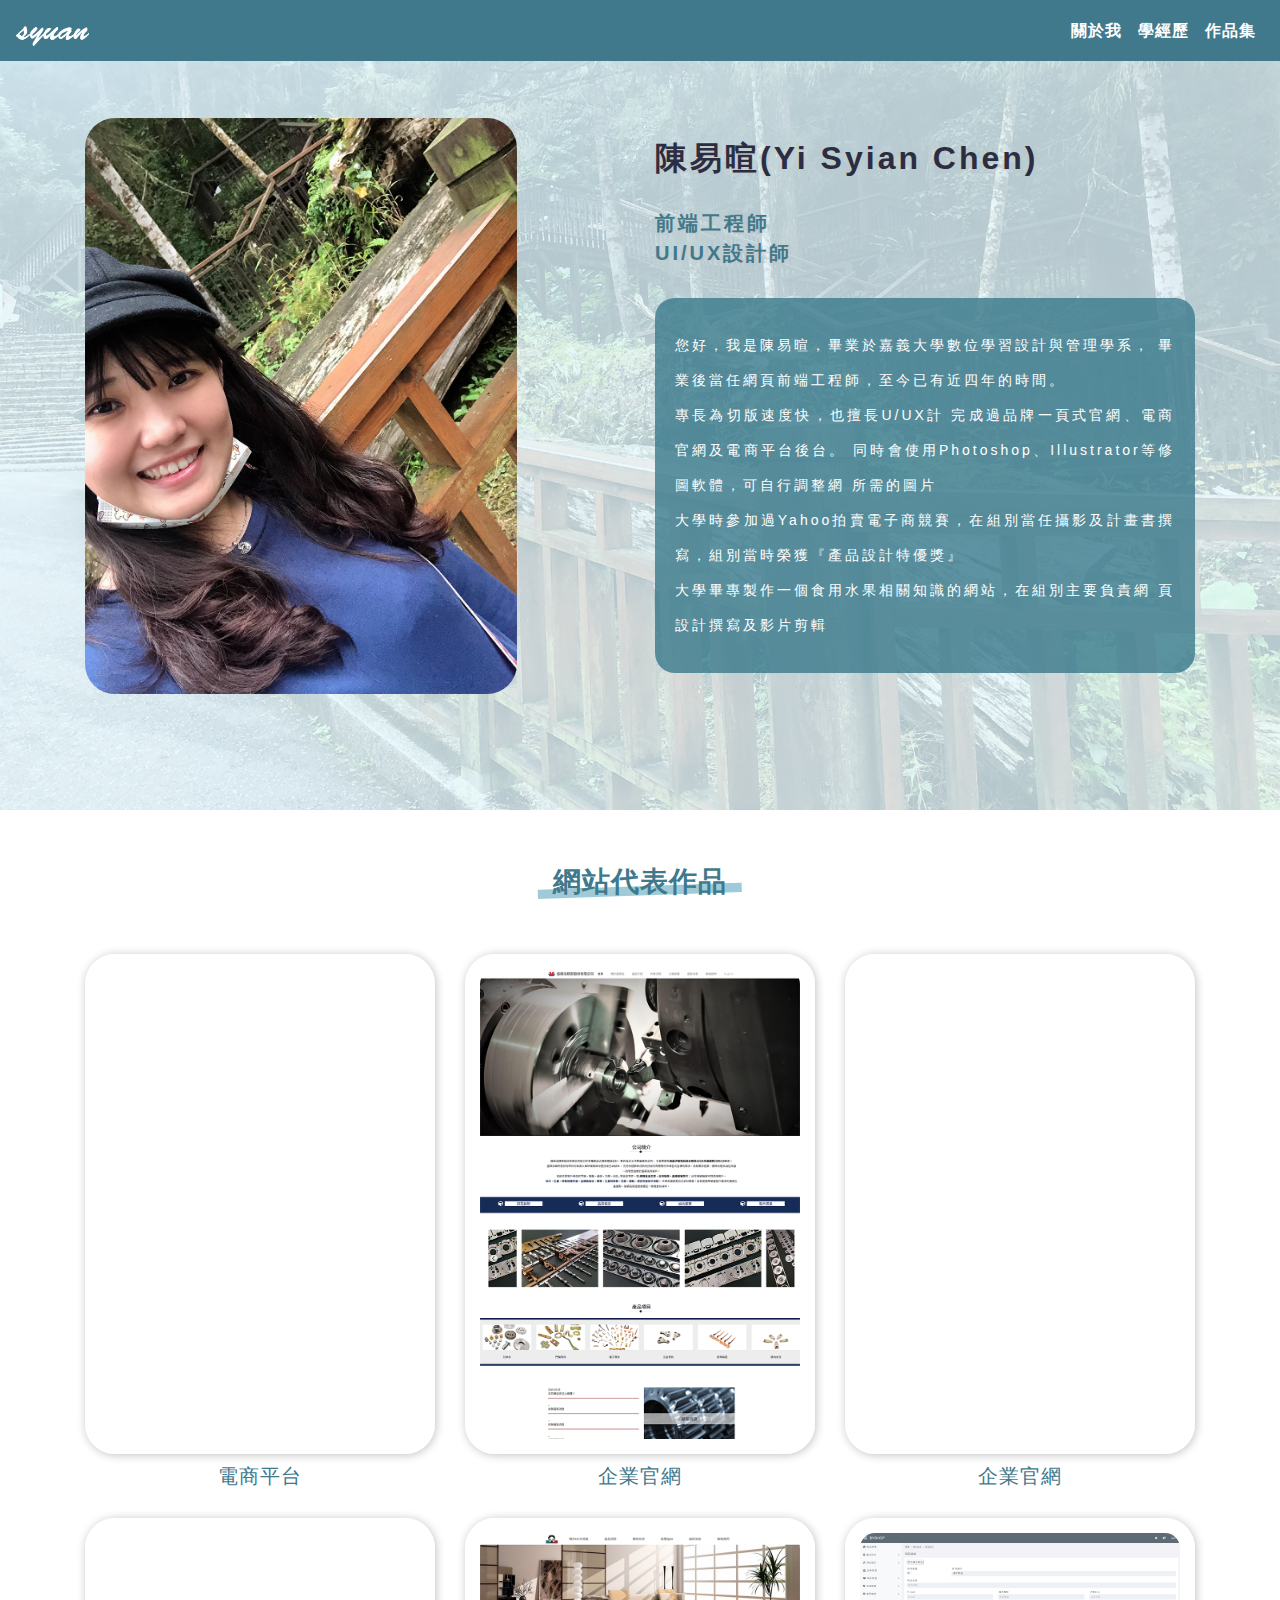
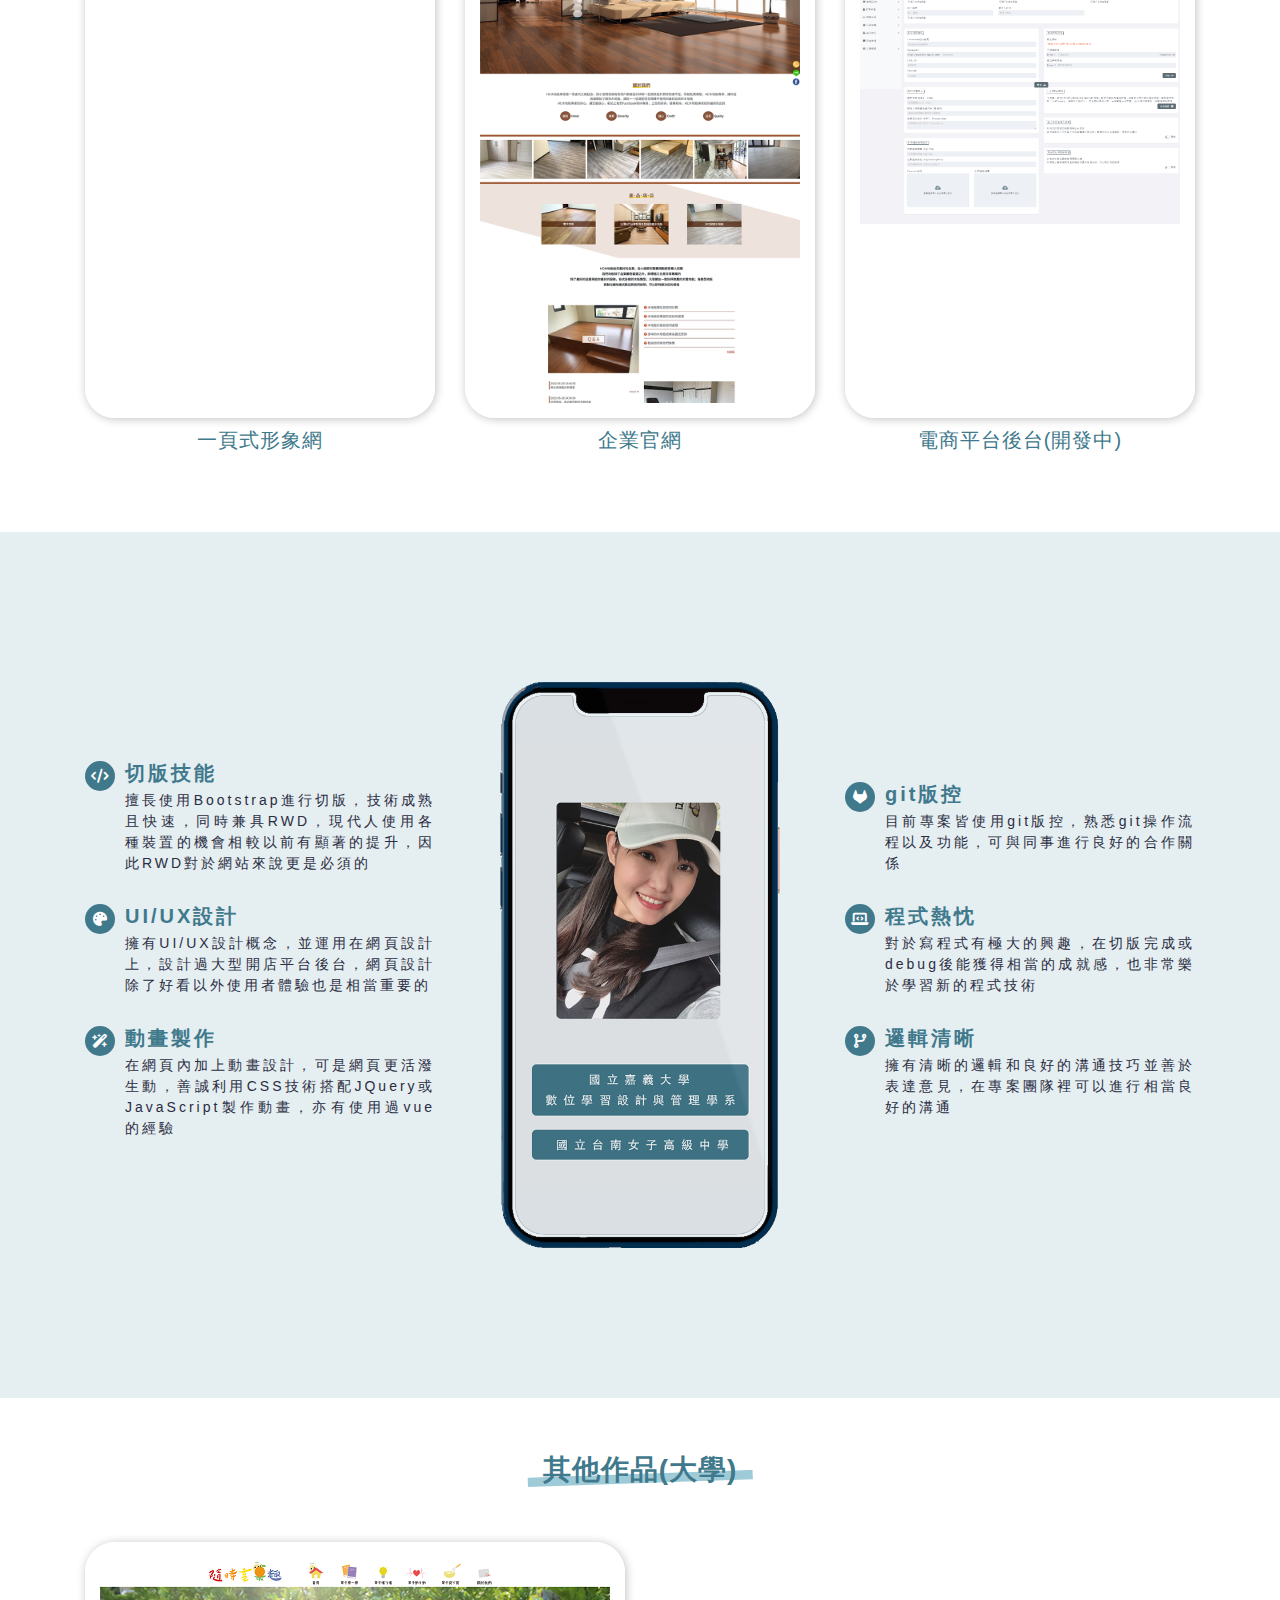
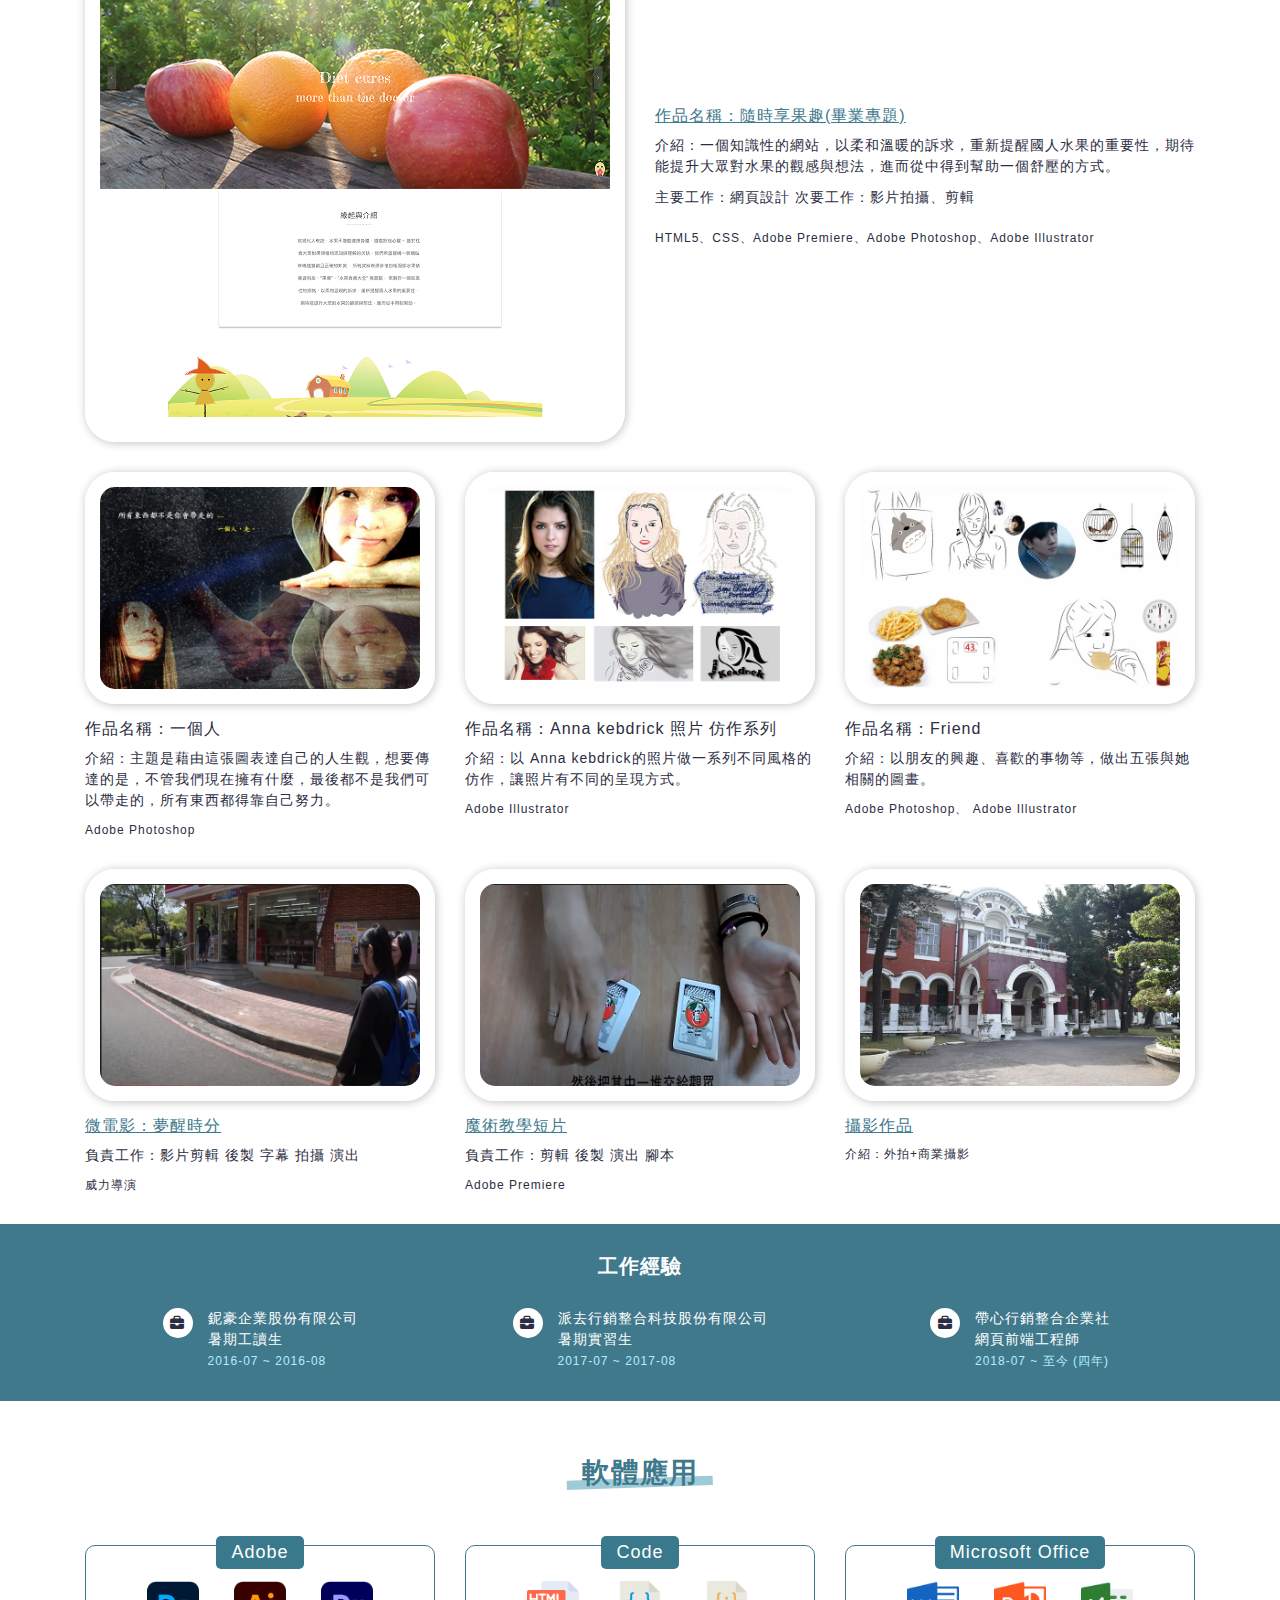
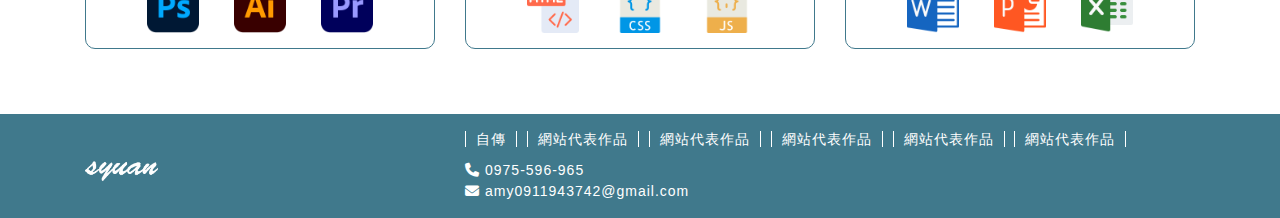
==== index.html @ c3ea390e "0801f" ====
<!DOCTYPE html>

<head>
    <title></title>
    <meta name="description" content="">
    <meta name="author" content="">
    <meta property="og:url" content="" />
    <meta property="og:type" content="" />
    <meta property="og:title" content="" />
    <meta property="og:site_name" content="">
    <meta property="og:description" content="" />
    <meta property="og:image" content="" />
    <link rel="icon" href="">
    <meta name="viewport" content="width=device-width, initial-scale=1, maximum-scale=1, user-scalable=no">
    <meta charset="utf-8">
    <meta http-equiv="X-UA-Compatible" content="IE=edge">
    <link rel="stylesheet" href="https://cdnjs.cloudflare.com/ajax/libs/font-awesome/6.1.1/css/all.min.css">
    <link rel="stylesheet" href="https://cdn.jsdelivr.net/npm/jquery-easy-loading@1.3.0/dist/jquery.loading.min.css">
    <link rel="stylesheet" href="https://stackpath.bootstrapcdn.com/bootstrap/4.2.1/css/bootstrap.min.css">
    <link rel="stylesheet" href="https://cdnjs.cloudflare.com/ajax/libs/OwlCarousel2/2.3.4/assets/owl.carousel.min.css">
    <link rel="stylesheet"
        href="https://cdnjs.cloudflare.com/ajax/libs/OwlCarousel2/2.3.4/assets/owl.theme.default.min.css">
    <link rel="stylesheet" href="https://cdn.dhtmlx.com/edge/dhtmlx.css" type="text/css">
    <link href="https://cdn.jsdelivr.net/npm/summernote@0.8.18/dist/summernote.min.css" rel="stylesheet">

    <link rel="stylesheet" href="docs/css/root.css?<?=time()?>">
    <link rel="stylesheet" href="docs/css/style.css?<?=time()?>">
    <link rel="stylesheet" href="docs/css/reset.css?<?=time()?>">
</head>

<body>

    <header>
        <nav class="navbar navbar-expand-lg navbar-light bg-light">
            <a class="navbar-brand" href="#"><img src="docs/images/syuan.png" class="logo"></a>
            <button class="navbar-toggler" type="button" data-toggle="collapse" data-target="#navbarNav" aria-controls="navbarNav" aria-expanded="false" aria-label="Toggle navigation">
                <span class="navbar-toggler-icon"></span>
            </button>
            <div class="collapse navbar-collapse justify-content-end" id="navbarNav">
                <ul class="navbar-nav">
                    <li class="nav-item">
                        <a class="nav-link" href="#">關於我</a>
                    </li>
                    <li class="nav-item">
                        <a class="nav-link" href="#">學經歷</a>
                    </li>
                    <li class="nav-item">
                        <a class="nav-link" href="#">作品集</a>
                    </li>
                </ul>
            </div>
        </nav>
    </header>

    <section>
        <div class="banner">
            <div class="banner-bg">
                <img src="docs/images/banner.jpg" alt="">
            </div>
            <div class="banner-position">
                <div class="container">
                    <div class="row" style="align-items:center;">
                        <div class="col-md-6">
                            <div class="banner-left">
                                <img src="docs/images/beauty.jpg" alt="">
                            </div>
                        </div>
                        <div class="col-md-6">
                            <div class="banner-right">
                                <div class="banner-text">
                                    <h2>陳易暄(Yi Syian Chen)</h2>
                                    <p>前端工程師</p>
                                    <p>UI/UX設計師</p>
                                    <div class="">
                                        <span>
                                            您好，我是陳易暄，畢業於嘉義大學數位學習設計與管理學系，
                                            畢業後當任網頁前端工程師，至今已有近四年的時間。<br>
                                            專長為切版速度快，也擅長U/UX計
                                            完成過品牌一頁式官網、電商官網及電商平台後台。
                                            同時會使用Photoshop、Illustrator等修圖軟體，可自行調整網
                                            所需的圖片<br>
                                            大學時參加過Yahoo拍賣電子商競賽，在組別當任攝影及計畫書撰寫，組別當時榮獲『產品設計特優獎』<br>
                                            大學畢專製作一個食用水果相關知識的網站，在組別主要負責網
                                            頁設計撰寫及影片剪輯
                                        </span>
                                    </div>
                                </div>
                            </div>
                        </div>
                    </div>
                </div>
            </div>
        </div>
    </section>
    <section>

    </section>
    <section>
        <div class="portfolio">
            <div class="title">
                <h3>網站代表作品</h3>
            </div>
            <div class="">
                <div class="container">
                    <div class="row" style="align-items:center;">
                        <div class="col-md-4">
                            <a href="https://shopstore.tw/" target="_blank">
                                <div class="port-img">
                                    <img src="docs/images/p-1.png" alt="">
                                </div>
                                <div class="port-text">
                                    <h5>電商平台</h5>
                                </div>
                            </a>
                        </div>
                        <div class="col-md-4">
                            <a href="https://sz-h.com.tw/" target="_blank">
                                <div class="port-img">
                                    <img src="docs/images/p-2.png" alt="">
                                </div>
                                <div class="port-text">
                                    <h5>企業官網</h5>
                                </div>
                            </a>
                        </div>
                        <div class="col-md-4">
                            <a href="https://www.carsale.tw/" target="_blank">
                                <div class="port-img">
                                    <img src="docs/images/p-3.png" alt="">
                                </div>
                                <div class="port-text">
                                    <h5>企業官網</h5>
                                </div>
                            </a>
                        </div>
                        <div class="col-md-4">
                            <a href="https://www.x1donuts.com/" target="_blank">
                                <div class="port-img">
                                    <img src="docs/images/p-4.png" alt="">
                                </div>
                                <div class="port-text">
                                    <h5>一頁式形象網</h5>
                                </div>
                            </a>
                        </div>
                        <div class="col-md-4">
                            <a href="https://hc0952080809.com/" target="_blank">
                                <div class="port-img">
                                    <img src="docs/images/p-5.png" alt="">
                                </div>
                                <div class="port-text">
                                    <h5>企業官網</h5>
                                </div>
                            </a>
                        </div>
                        <div class="col-md-4">
                            <a href="" target="_blank">
                                <div class="port-img">
                                    <img src="docs/images/p-6.png" alt="">
                                </div>
                                <div class="port-text">
                                    <h5>電商平台後台(開發中)</h5>
                                </div>
                            </a>
                        </div>
                    </div>
                </div>
            </div>
        </div>
    </section>
    <section>
        <div class="skill">
            <div class="container">
                <div class="row" style="align-items:center;">
                    <div class="col-md-4">
                        <div class="skill-area">
                            <div class="">
                                <i class="fa-solid fa-code"></i>
                            </div>
                            <div class="">
                                <h5>切版技能</h5>
                                <p>擅長使用Bootstrap進行切版，技術成熟且快速，同時兼具RWD，現代人使用各種裝置的機會相較以前有顯著的提升，因此RWD對於網站來說更是必須的</p>
                            </div>
                        </div>
                        <div class="skill-area">
                            <div class="">
                                <i class="fa-solid fa-palette"></i>
                            </div>
                            <div class="">
                                <h5>UI/UX設計</h5>
                                <p>擁有UI/UX設計概念，並運用在網頁設計上，設計過大型開店平台後台，網頁設計除了好看以外使用者體驗也是相當重要的</p>
                            </div>
                        </div>
                        <div class="skill-area">
                            <div class="">
                                <i class="fa-solid fa-wand-magic-sparkles"></i>
                            </div>
                            <div class="">
                                <h5>動畫製作</h5>
                                <p>在網頁內加上動畫設計，可是網頁更活潑生動，善誠利用CSS技術搭配JQuery或JavaScript製作動畫，亦有使用過vue的經驗</p>
                            </div>
                        </div>
                    </div>
                    <div class="col-md-4">
                        <div class="skill-img">
                            <img src="docs/images/2374.png" alt="">
                        </div>
                    </div>
                    <div class="col-md-4">
                        <div class="skill-area">
                            <div class="">
                                <i class="fa-brands fa-gitlab"></i>
                            </div>
                            <div class="">
                                <h5>git版控</h5>
                                <p>目前專案皆使用git版控，熟悉git操作流程以及功能，可與同事進行良好的合作關係</p>
                            </div>
                        </div>
                        <div class="skill-area">
                            <div class="">
                                <i class="fa-solid fa-laptop-code"></i>
                            </div>
                            <div class="">
                                <h5>程式熱忱</h5>
                                <p>對於寫程式有極大的興趣，在切版完成或debug後能獲得相當的成就感，也非常樂於學習新的程式技術</p>
                            </div>
                        </div>
                        <div class="skill-area">
                            <div class="">
                                <i class="fa-solid fa-code-branch"></i>
                            </div>
                            <div class="">
                                <h5>邏輯清晰</h5>
                                <p>擁有清晰的邏輯和良好的溝通技巧並善於表達意見，在專案團隊裡可以進行相當良好的溝通</p>
                            </div>
                        </div>
                    </div>
                </div>
            </div>
        </div>
    </section>
    <section>
        <div class="">
            <div class="title">
                <h3>其他作品(大學)</h3>
            </div>
            <div class="college">
                <div class="container">
                    <div class="">
                        <div class="college-project">
                            <div class="row" style="align-items:center;">
                                <div class="col-md-6">
                                    <div class="port-img">
                                        <img src="docs/images/fruit.png" alt="">
                                    </div>
                                </div>
                                <div class="col-md-6">
                                    <div class="college-area">
                                        <h6>
                                            <a href="https://fruit1314.github.io/20171219/try1/index.html">
                                                作品名稱：隨時享果趣(畢業專題)<br>
                                            </a>
                                        </h6>
                                        <p>介紹：一個知識性的網站，以柔和溫暖的訴求，重新提醒國人水果的重要性，期待能提升大眾對水果的觀感與想法，進而從中得到幫助一個舒壓的方式。</p>
                                        <p>
                                            主要工作：網頁設計
                                            次要工作：影片拍攝、剪輯<br><br>
                                        </p>
                                        <p>HTML5、CSS、Adobe Premiere、Adobe Photoshop、Adobe Illustrator</p>
                                    </div>
                                </div>
                            </div>
                        </div>
                        <div class="row">
                            <div class="col-md-4">
                                <div class="port-img college-img">
                                    <img src="docs/images/ps.jpg" alt="">
                                </div>
                                <div class="college-area">
                                    <h6>
                                        作品名稱：一個人<br>
                                    </h6>
                                    <p>介紹：主題是藉由這張圖表達自己的人生觀，想要傳達的是，不管我們現在擁有什麼，最後都不是我們可以帶走的，所有東西都得靠自己努力。</p>
                                    <p>Adobe Photoshop</p>
                                </div>
                            </div>
                            <div class="col-md-4">
                                <div class="port-img college-img">
                                    <img src="docs/images/anna.jpg" alt="">
                                </div>
                                <div class="college-area">
                                    <h6>
                                        作品名稱：Anna kebdrick 照片 仿作系列<br>
                                    </h6>
                                    <p>介紹：以 Anna kebdrick的照片做一系列不同風格的仿作，讓照片有不同的呈現方式。</p>
                                    <p>Adobe Illustrator</p>
                                </div>
                            </div>
                            <div class="col-md-4">
                                <div class="port-img college-img">
                                    <img src="docs/images/friend-5.jpg" alt="">
                                </div>
                                <div class="college-area">
                                    <h6>
                                        作品名稱：Friend<br>
                                    </h6>
                                    <p>介紹：以朋友的興趣、喜歡的事物等，做出五張與她相關的圖畫。</p>
                                    <p>Adobe Photoshop、 Adobe Illustrator</p>
                                </div>
                            </div>
                            <div class="col-md-4">
                                <div class="port-img college-img">
                                    <img src="docs/images/video-1.jpg" alt="">
                                </div>
                                <div class="college-area">
                                    <h6>
                                        <a href="https://drive.google.com/open?id=0B8OD4TSugwLmZmI3SVBZN0hvbFE" target="_blank">
                                            微電影：夢醒時分<br>
                                        </a>
                                    </h6>
                                    <p>負責工作：影片剪輯 後製 字幕 拍攝 演出</p>
                                    <p>威力導演</p>
                                </div>
                            </div>
                            <div class="col-md-4">
                                <div class="port-img college-img">
                                    <img src="docs/images/video-2.jpg" alt="">
                                </div>
                                <div class="college-area">
                                    <h6>
                                        <a href="https://drive.google.com/open?id=0B8OD4TSugwLmZmI3SVBZN0hvbFE" target="_blank">
                                            魔術教學短片<br>
                                        </a>
                                    </h6>
                                    <p>負責工作：剪輯 後製 演出 腳本</p>
                                    <p>Adobe Premiere</p>
                                </div>
                            </div>
                            <div class="col-md-4">
                                <div class="port-img college-img">
                                    <img src="docs/images/photo.jpg" alt="">
                                </div>
                                <div class="college-area">
                                    <h6>
                                        <a href="https://drive.google.com/drive/folders/0B8OD4TSugwLmUFZucmFkdnI2RmM?resourcekey=0-2C3PGDJUyP07ZggcPQtvCg&usp=sharing" target="_blank">
                                            攝影作品<br>
                                        </a>
                                    </h6>
                                    <p>介紹：外拍+商業攝影</p>
                                </div>
                            </div>
                        </div>
                    </div>
                </div>
            </div>
        </div>
    </section>
    <section>
        <div class="job">
            <div class="job-title">
                <h5>工作經驗</h5>
            </div>
            <div class="container">
                <div class="row">
                    <div class="col-md-4">
                        <div class="job-area">
                            <div class="job-flex">
                                <i class="fa-solid fa-briefcase"></i>
                                <div class="">
                                    <p>鈮豪企業股份有限公司</p>
                                    <p>暑期工讀生</p>
                                    <span>2016-07 ~ 2016-08</span>
                                </div>
                            </div>
                        </div>
                    </div>
                    <div class="col-md-4">
                        <div class="job-area">
                            <div class="job-flex">
                                <i class="fa-solid fa-briefcase"></i>
                                <div class="">
                                    <p>派去行銷整合科技股份有限公司</p>
                                    <p>暑期實習生</p>
                                    <span>2017-07 ~ 2017-08</span>
                                </div>
                            </div>
                        </div>
                    </div>
                    <div class="col-md-4">
                        <div class="job-area">
                            <div class="job-flex">
                                <i class="fa-solid fa-briefcase"></i>
                                <div class="">
                                    <p>帶心行銷整合企業社</p>
                                    <p>網頁前端工程師</p>
                                    <span>2018-07 ~ 至今 (四年)</span>
                                </div>
                            </div>
                        </div>
                    </div>
                </div>
            </div>
        </div>
    </section>
    <section>
        <div class="software">
            <div class="title">
                <h3>軟體應用</h3>
            </div>
            <div class="">
                <div class="container">
                    <div class="row">
                        <div class="col-md-4">
                            <div class="software-area">
                                <div class="software-title">
                                    <p>Adobe</p>
                                </div>
                                <div class="software-img">
                                    <img src="docs/images/photoshop.png" alt="">
                                    <img src="docs/images/illustrator.png" alt="">
                                    <img src="docs/images/premiere-pro.png" alt="">
                                </div>
                            </div>
                        </div>
                        <div class="col-md-4">
                            <div class="software-area">
                                <div class="software-title">
                                    <p>Code</p>
                                </div>
                                <div class="software-img">
                                    <img src="docs/images/html.png" alt="">
                                    <img src="docs/images/css.png" alt="">
                                    <img src="docs/images/javascript.png" alt="">
                                </div>
                            </div>
                        </div>
                        <div class="col-md-4">
                            <div class="software-area">
                                <div class="software-title">
                                    <p>Microsoft Office</p>
                                </div>
                                <div class="software-img">
                                    <img src="docs/images/word.png" alt="">
                                    <img src="docs/images/powerpoint.png" alt="">
                                    <img src="docs/images/excel.png" alt="">
                                </div>
                            </div>
                        </div>
                    </div>
                </div>
            </div>
        </div>
    </section>

    <footer>
        <div class="">
            <div class="container">
                <div class="row" style="align-items:center;">
                    <div class="col-md-4">
                        <div class="footer-title">
                            <img src="docs/images/syuan.png" class="logo">
                        </div>
                    </div>
                    <div class="col-md-8">
                        <div class="footer-link">
                            <a href="#">自傳</a>
                            <a href="#">網站代表作品</a>
                            <a href="#">網站代表作品</a>
                            <a href="#">網站代表作品</a>
                            <a href="#">網站代表作品</a>
                            <a href="#">網站代表作品</a>
                        </div>
                        <div class="">
                            <div class="">
                                <i class="fa-solid fa-phone"></i><a href="tel:0975596965">0975-596-965</a>
                            </div>
                            <div class="">
                                <i class="fa-solid fa-envelope"></i><a href="mailto:amy0911943742@gmail.com">amy0911943742@gmail.com</a>
                            </div>
                        </div>
                        <!-- <div class="">
                            <a href="#">網站代表作品</a>
                        </div>
                        <div class="">
                            <a href="#">關於我</a>
                        </div>
                        <div class="">
                            <a href="#">其他作品</a>
                        </div>
                        <div class="">
                            <a href="">工作經歷</a>
                        </div>
                        <div class="">
                            <a href="">軟體應用</a>
                        </div> -->
                    </div>
                    <div class="col-md-4 col-12">
                    </div>
                </div>
            </div>
        </div>
    </footer>


    <script src="https://code.jquery.com/jquery-3.3.1.slim.min.js"></script>
    <script src="https://cdnjs.cloudflare.com/ajax/libs/popper.js/1.14.6/umd/popper.min.js"></script>
    <script src="https://stackpath.bootstrapcdn.com/bootstrap/4.2.1/js/bootstrap.min.js"></script>
    <script src="https://cdnjs.cloudflare.com/ajax/libs/Chart.js/3.8.0/chart.min.js"></script>
    <script src="https://cdn.jsdelivr.net/npm/summernote@0.8.18/dist/summernote.min.js"></script>
    <script src="docs/js/main.js?<?=time()?>"></script>
    <script src="https://cdn.dhtmlx.com/edge/dhtmlx.js"></script>
</body>
---- docs/css/root.css ----
:root {
    --main-color: #40798C;
    --input-background: #edf0f4;
    --warning-color: #ff621b;
    --input-hover: #e4edf3;
    --border-radius: 5px;
    --font-12: 12px;
    --font-16: 16px;
    --box-shadow: 0 1px 1px rgb(0 0 0 / 8%);
    --img-shadow: 1px 1px 6px 0px rgb(0 0 0 / 18%);
    --check-color: #73a474;
    --button-hover: #7e939e;
}
---- docs/css/style.css ----
@import url('https://fonts.googleapis.com/css2?family=Noto+Serif+TC&display=swap');

body {
    font-family: 'Noto sans-serif TC', sans-serif, Helvetica, Arial, 'LiHei Pro', 'Microsoft JhengHei', sans-serif;
    background-color: #fff;
    font-size: 14px;
    color:#2B2D42;
    letter-spacing: 1px;
}

header{
    background-color: var(--main-color);
    z-index: 1;
    position: fixed;
    width: 100%;
    top: 0;
}

.navbar-light .navbar-nav .nav-link{
    color: #ffffff;
    font-weight: bold;
    font-size: 16px;
}

.bg-light{
    background-color: var(--main-color)!important;
}

.logo{
    height: 35px
}

.banner{
    position: relative;
}

.banner-bg img{
    width: 100%;
    opacity: 0.3;
    max-height: 90vh;
    object-fit: cover;
    position: relative;
}

.banner-bg::after{
    content: '';
    background-color: #b6efff4d;
    width: 100%;
    height: 100%;
    position: absolute;
    left: 0;
    top: 0;
}

.banner-left img{
    width: 80%;
    border-radius: 30px;
    /* visibility: hidden; */
}

.banner-position{
    position: absolute;
    top: calc(50% - 287px);
    width: 100%;
}

.banner-text h2{
    font-weight: bold;
    text-shadow: 1px 1px 3px #c5c5c5;
    margin-bottom: 30px;
    letter-spacing: 3px
}

.banner-text p{
    color: var(--main-color);
    font-weight: bold;
    font-size: 20px;
    letter-spacing: 3px;
    text-shadow: 1px 1px 3px #c5c5c5;
}

.banner-text span{
    line-height: 2.5;
    letter-spacing: 3px;
    color: #ffffff;
}

.banner-text div{
    background-color: #39798bcc;
    padding: 30px 20px;
    border-radius: 20px;
    text-align: justify;
    margin-top: 30px;
}

.title{
    text-align: center;
}

.title h3{
    padding: 5px 15px;
    color: var(--main-color);
    font-weight: bold;
    margin: 50px auto;
    display: inline-block;
    position: relative;
}

.title h3::after{
    content: "";
    height: 100%;
    width: 100%;
    background-image: linear-gradient(to top, #9ecbd7 20%, rgba(0, 0, 0, 0) 22%);
    position: absolute;
    left: 0;
    bottom: 5px;
    will-change: width;
    transform: rotate(-2deg);
    transform-origin: left bottom;
    z-index: -1;
}

.port-img{
    height: 500px;
    overflow-y: scroll;
    border: 15px solid #ffffff;
    border-radius: 30px;
    box-shadow: 1px 1px 10px #c1c1c1;
}

.port-img img{
    width: 100%;
}

.port-text{
    color: var(--main-color);
    text-align: center;
    margin-top: 10px;
    margin-bottom: 30px;
}

/*skill*/

.skill{
    padding: 150px 0;
    background-color: #e5eef1;
    margin-top: 50px
}

.skill-img{
    text-align: center;
}

.skill-img img{
    width: 80%;
}

.skill-area{
    display: flex;
    margin-bottom: 30px;
}

.skill-area i{
    background-color: var(--main-color);
    color: #ffffff;
    padding: 5px;
    border-radius: 50%;
    width: 30px;
    height: 30px;
    display: flex;
    align-items: center;
    justify-content: center;
    margin-right: 10px;
}

.skill-area h5{
    font-weight: bold;
    color: var(--main-color);
    margin-bottom: 5px;
    letter-spacing: 3px;
}

.skill-area p{
    letter-spacing: 3px;
    text-align: justify;
}

/*college*/
/*
.college{
    position: relative;
}

.college::after{
    content: '';
    position: absolute;
    top: 0;
    left: 0;
    right: 0;
    bottom: 0;
    background-color: #e5eef1;
    clip-path: polygon(100% 35%, 0% 100%, 100% 100%);
    z-index: -1;
} */

.college img{
    width: 100%;
}

.college-area{
    margin-bottom: 30px;
}

.college-area p:nth-child(2){
    margin: 10px 0;
}

.college-area p:last-child{
    font-size: 12px;
}

.college-img{
    height: auto;
    overflow-y: hidden;
    margin-bottom: 15px;
}

.college-area a{
    color: var(--main-color);
    text-decoration: underline;
}

.college-area a:hover{
    color: #0babb0;
}

.college-project{
    margin-bottom: 30px;
}

/*job*/

.job{
    background-color: var(--main-color);
    padding: 30px 0;
}

.job-area i{
    width: 30px;
    height: 30px;
    border-radius: 50%;
    background-color: #ffffff;
    display: flex;
    align-items: center;
    justify-content: center;
    margin-right: 15px;
}

.job-area p{
    color: #ffffff;
}

.job-flex{
    display: flex;
    justify-content: center;
}

.job-area span{
    font-size: 12px;
    color: #b3eeff;
}

.job-title h5{
    color: #ffffff;
    font-weight: bold;
    text-align: center;
    margin-bottom: 30px;
}

/*software*/

.software-area{
    border: 1px solid var(--main-color);
    position: relative;
    border-radius: 10px;
    margin-bottom: 15px;
}

.software-area img{
    width: 15%;
    margin: 0 15px;
}

.software-title{
    position: absolute;
    top: -10px;
    width: 100%;
    text-align: center;
}

.software-title p{
    background-color: #39798b;
    color: #ffffff;
    border-radius: 5px;
    display: inline-block;
    padding: 3px 15px;
    font-size: 18px;
}

.software-img{
    padding: 15px 0;
    padding-top: 35px;
    text-align: center;
}

.footer-link{
    margin-bottom: 10px;
}

.footer-link a{
    padding: 0 10px;
    border-left: 1px solid;
    border-right: 1px solid;
    margin-right: 5px;
}

footer a:hover{
    color: #b3eeff;
}

/*footer*/

footer{
    padding: 15px 0;
    background-color: var(--main-color);
    margin-top: 50px;
    color: #ffffff;
}

footer a{
    color: #ffffff;
}

footer i{
    margin-right: 5px;
}

footer div{
}

/*scrollbar*/

::-webkit-scrollbar {
    width: 5px;
    height: 5px;
}

/* Track */
::-webkit-scrollbar-track {
    box-shadow: inset 0 0 5px #eaeaea;
    border-radius: 10px;
}

/* Handle */
::-webkit-scrollbar-thumb {
    background: #dddddd;
    border-radius: 10px;
}
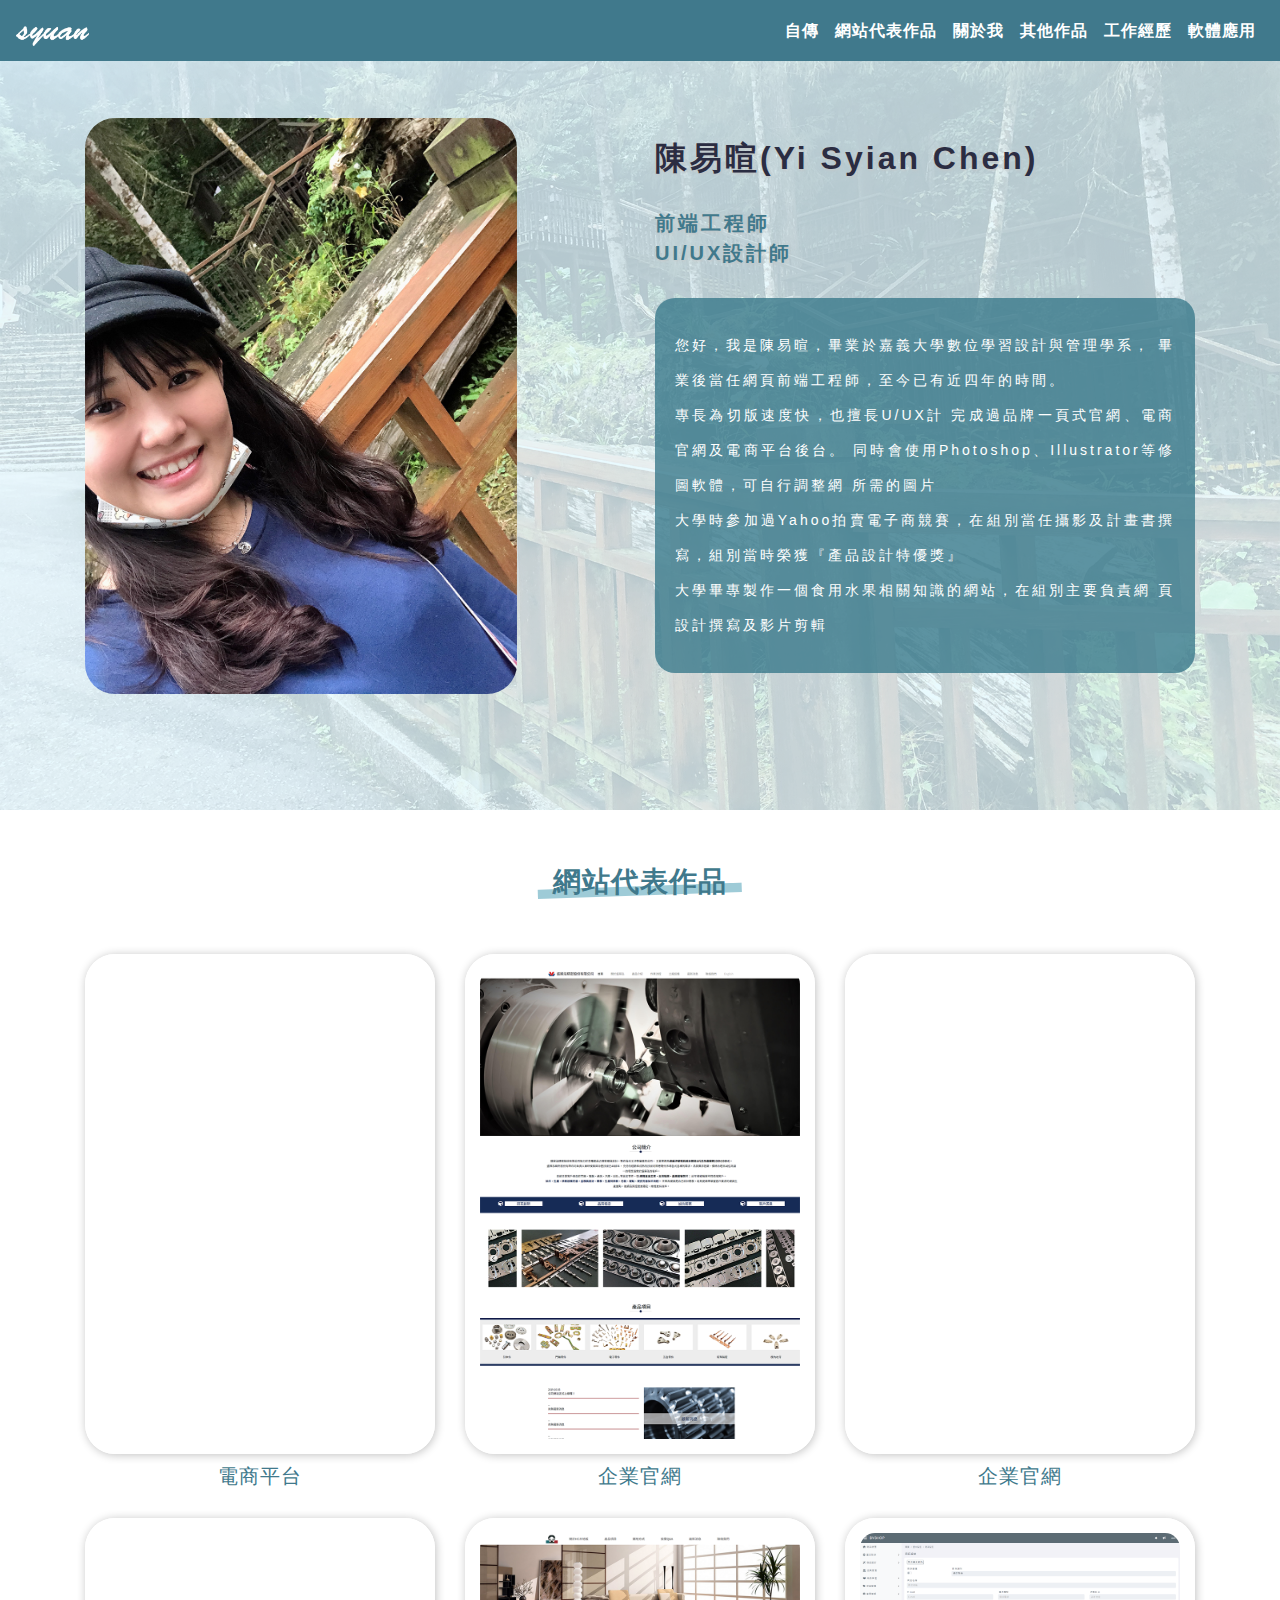
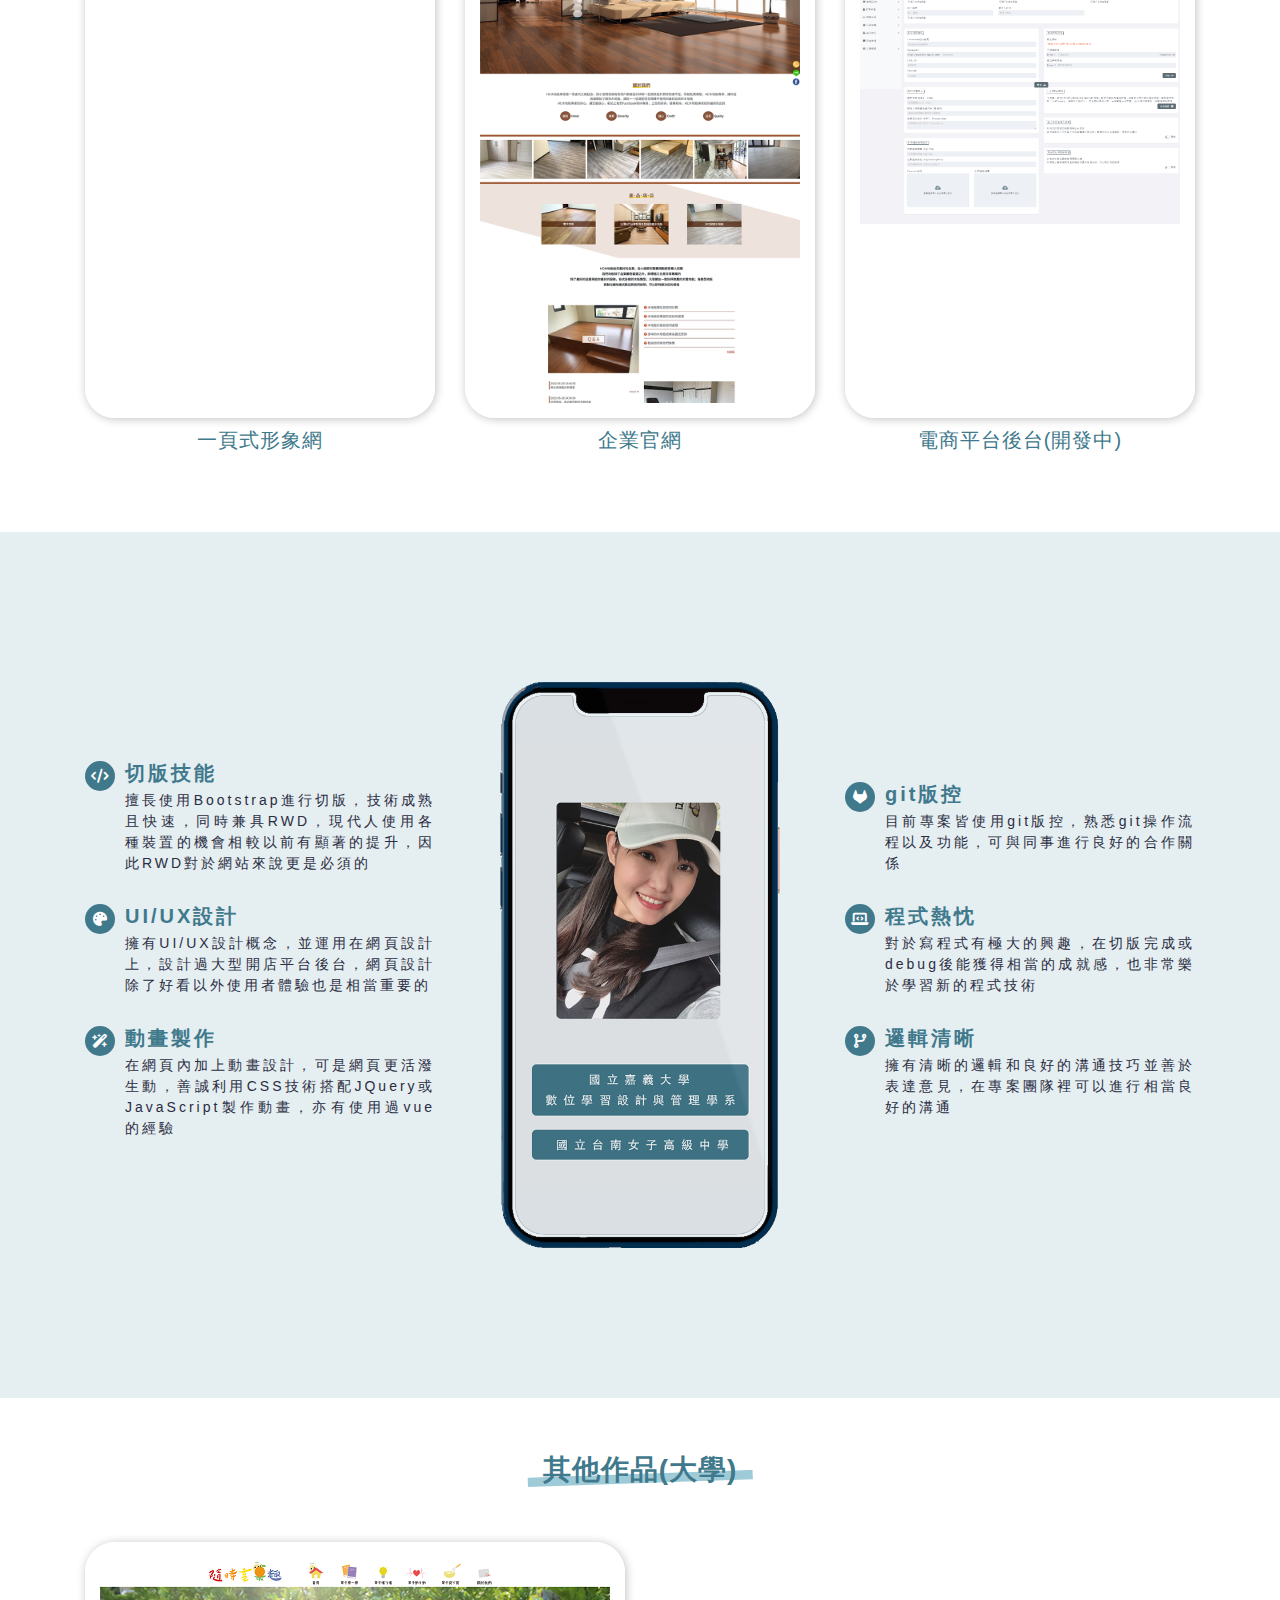
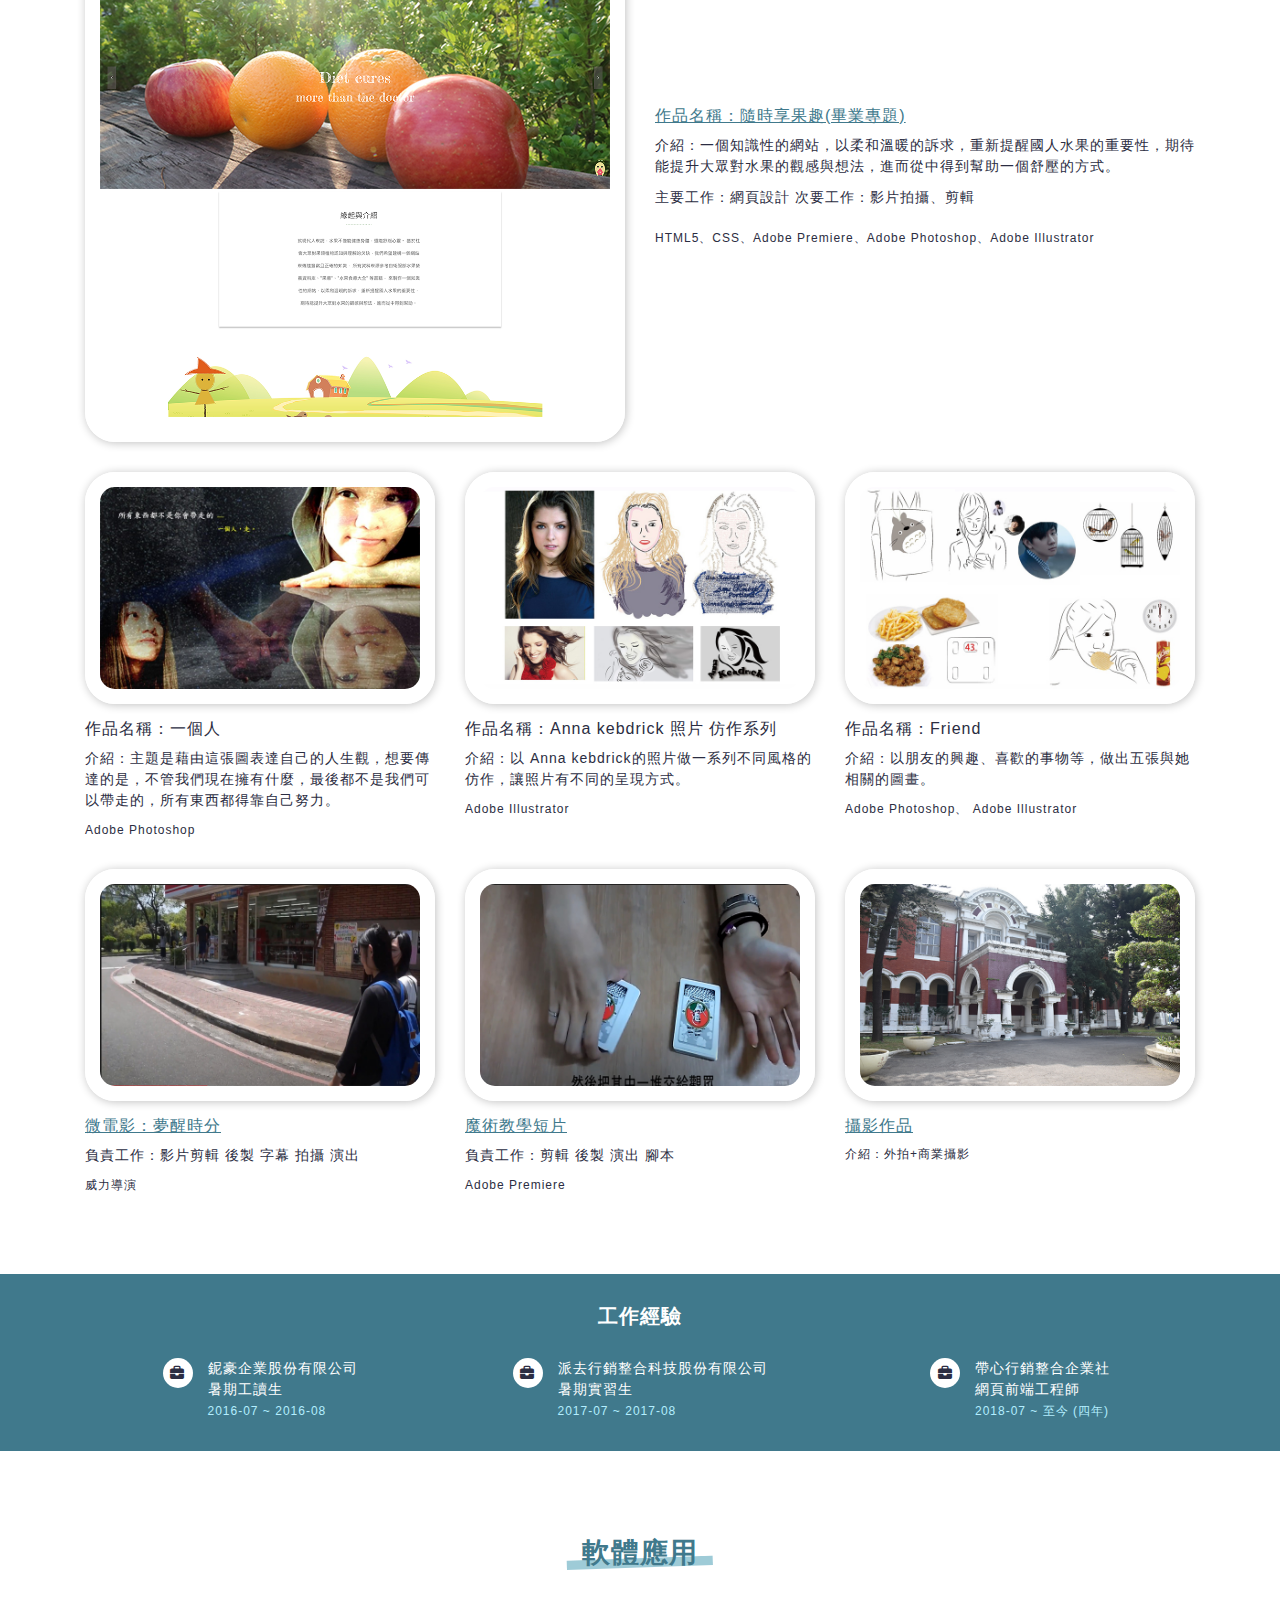
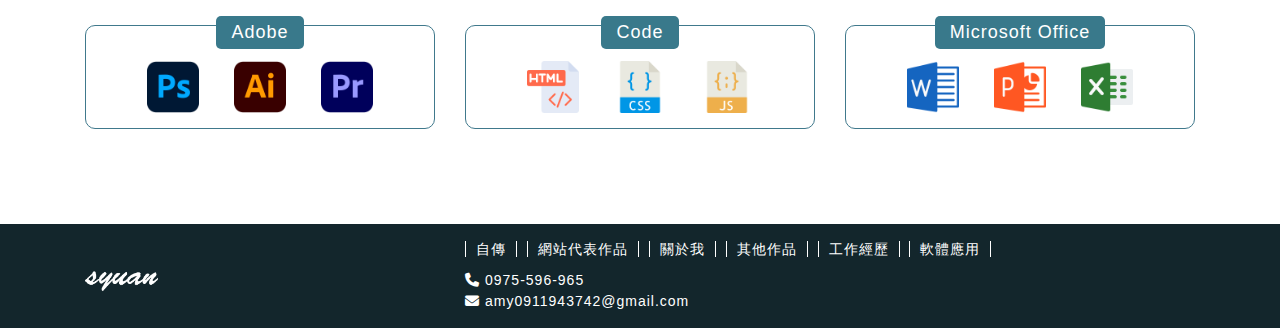
==== commit f3288ec0: "080100" ====
--- a/index.html
+++ b/index.html
@@ -39,20 +39,29 @@
             <div class="collapse navbar-collapse justify-content-end" id="navbarNav">
                 <ul class="navbar-nav">
                     <li class="nav-item">
-                        <a class="nav-link" href="#">關於我</a>
+                        <a href="#product" class="nav-link">自傳</a>
                     </li>
                     <li class="nav-item">
-                        <a class="nav-link" href="#">學經歷</a>
+                        <a href="#web" class="nav-link">網站代表作品</a>
                     </li>
                     <li class="nav-item">
-                        <a class="nav-link" href="#">作品集</a>
+                        <a href="#about" class="nav-link">關於我</a>
+                    </li>
+                    <li class="nav-item">
+                        <a href="#other" class="nav-link">其他作品</a>
+                    </li>
+                    <li class="nav-item">
+                        <a href="#job" class="nav-link">工作經歷</a>
+                    </li>
+                    <li class="nav-item">
+                        <a href="#software" class="nav-link">軟體應用</a>
                     </li>
                 </ul>
             </div>
         </nav>
     </header>
 
-    <section>
+    <section id="product">
         <div class="banner">
             <div class="banner-bg">
                 <img src="docs/images/banner.jpg" alt="">
@@ -95,7 +104,7 @@
     <section>
 
     </section>
-    <section>
+    <section id="web">
         <div class="portfolio">
             <div class="title">
                 <h3>網站代表作品</h3>
@@ -168,7 +177,7 @@
             </div>
         </div>
     </section>
-    <section>
+    <section id="about">
         <div class="skill">
             <div class="container">
                 <div class="row" style="align-items:center;">
@@ -239,7 +248,7 @@
             </div>
         </div>
     </section>
-    <section>
+    <section id="other">
         <div class="">
             <div class="title">
                 <h3>其他作品(大學)</h3>
@@ -355,7 +364,7 @@
             </div>
         </div>
     </section>
-    <section>
+    <section id="job">
         <div class="job">
             <div class="job-title">
                 <h5>工作經驗</h5>
@@ -402,7 +411,7 @@
             </div>
         </div>
     </section>
-    <section>
+    <section id="software">
         <div class="software">
             <div class="title">
                 <h3>軟體應用</h3>
@@ -463,12 +472,12 @@
                     </div>
                     <div class="col-md-8">
                         <div class="footer-link">
-                            <a href="#">自傳</a>
-                            <a href="#">網站代表作品</a>
-                            <a href="#">網站代表作品</a>
-                            <a href="#">網站代表作品</a>
-                            <a href="#">網站代表作品</a>
-                            <a href="#">網站代表作品</a>
+                            <a href="#product">自傳</a>
+                            <a href="#web">網站代表作品</a>
+                            <a href="#about">關於我</a>
+                            <a href="#other">其他作品</a>
+                            <a href="#job">工作經歷</a>
+                            <a href="#software">軟體應用</a>
                         </div>
                         <div class="">
                             <div class="">
@@ -478,21 +487,6 @@
                                 <i class="fa-solid fa-envelope"></i><a href="mailto:amy0911943742@gmail.com">amy0911943742@gmail.com</a>
                             </div>
                         </div>
-                        <!-- <div class="">
-                            <a href="#">網站代表作品</a>
-                        </div>
-                        <div class="">
-                            <a href="#">關於我</a>
-                        </div>
-                        <div class="">
-                            <a href="#">其他作品</a>
-                        </div>
-                        <div class="">
-                            <a href="">工作經歷</a>
-                        </div>
-                        <div class="">
-                            <a href="">軟體應用</a>
-                        </div> -->
                     </div>
                     <div class="col-md-4 col-12">
                     </div>
@@ -506,7 +500,5 @@
     <script src="https://cdnjs.cloudflare.com/ajax/libs/popper.js/1.14.6/umd/popper.min.js"></script>
     <script src="https://stackpath.bootstrapcdn.com/bootstrap/4.2.1/js/bootstrap.min.js"></script>
     <script src="https://cdnjs.cloudflare.com/ajax/libs/Chart.js/3.8.0/chart.min.js"></script>
-    <script src="https://cdn.jsdelivr.net/npm/summernote@0.8.18/dist/summernote.min.js"></script>
     <script src="docs/js/main.js?<?=time()?>"></script>
-    <script src="https://cdn.dhtmlx.com/edge/dhtmlx.js"></script>
 </body>
--- a/docs/css/style.css
+++ b/docs/css/style.css
@@ -202,6 +202,10 @@
     clip-path: polygon(100% 35%, 0% 100%, 100% 100%);
     z-index: -1;
 } */
+
+.college{
+    padding-bottom: 50px;
+}
 
 .college img{
     width: 100%;
@@ -279,6 +283,10 @@
 
 /*software*/
 
+.software{
+    padding: 30px 0;
+}
+
 .software-area{
     border: 1px solid var(--main-color);
     position: relative;
@@ -332,7 +340,7 @@
 
 footer{
     padding: 15px 0;
-    background-color: var(--main-color);
+    background-color: #13262c;
     margin-top: 50px;
     color: #ffffff;
 }
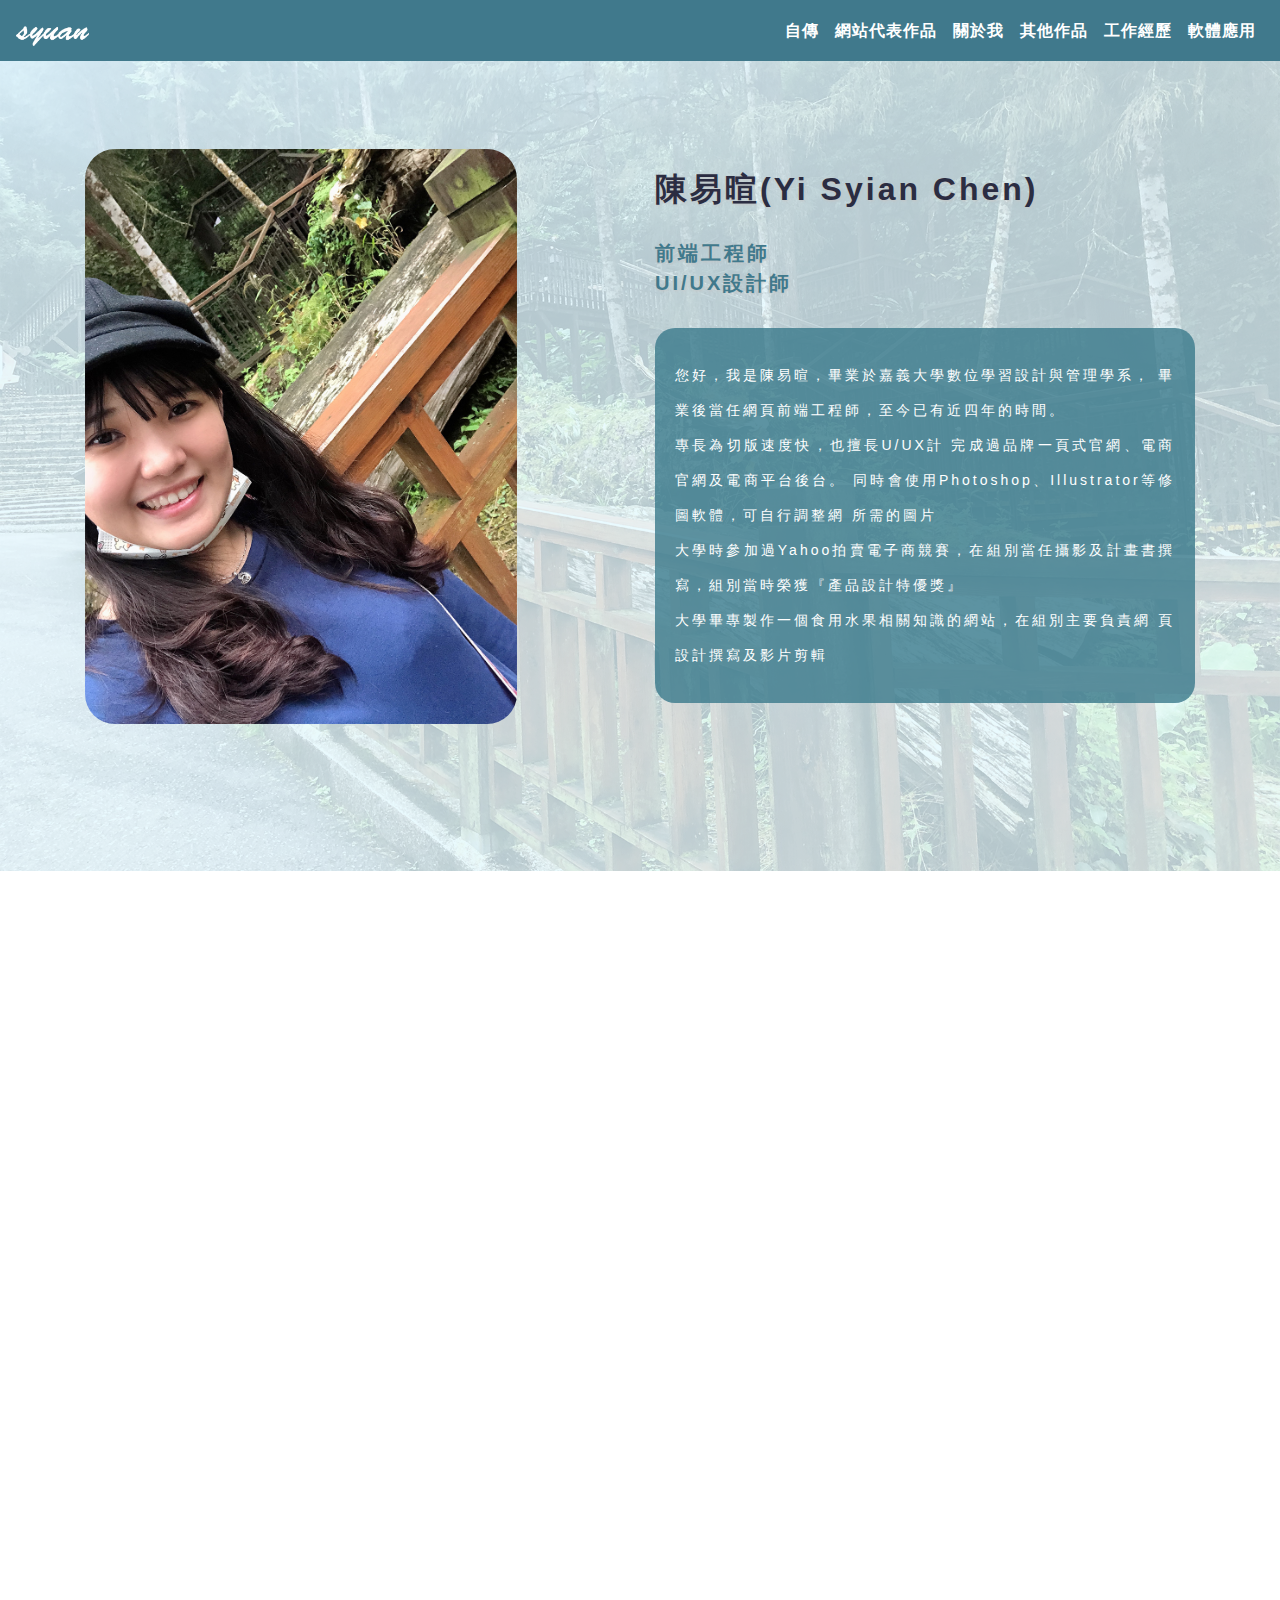
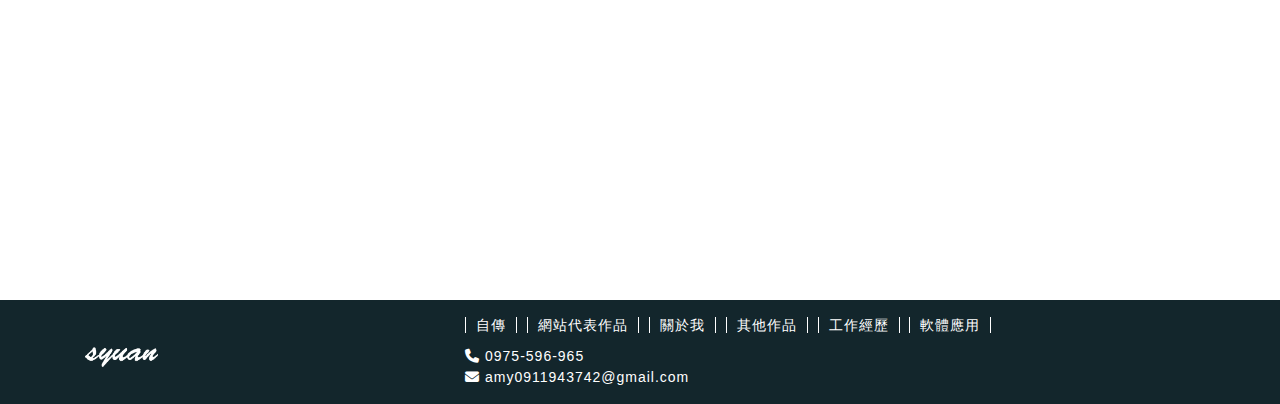
==== commit 328b76eb: "0802" ====
--- a/index.html
+++ b/index.html
@@ -69,13 +69,18 @@
             <div class="banner-position">
                 <div class="container">
                     <div class="row" style="align-items:center;">
-                        <div class="col-md-6">
-                            <div class="banner-left">
+                        <div class="col-lg-6 col-md-4">
+                            <div class="banner-text phone">
+                                <h2>陳易暄(Yi Syian Chen)</h2>
+                                <p>前端工程師</p>
+                                <p>UI/UX設計師</p>
+                            </div>
+                            <div class="banner-left addright">
                                 <img src="docs/images/beauty.jpg" alt="">
                             </div>
                         </div>
-                        <div class="col-md-6">
-                            <div class="banner-right">
+                        <div class="col-lg-6 col-md-8">
+                            <div class="banner-right addleft">
                                 <div class="banner-text">
                                     <h2>陳易暄(Yi Syian Chen)</h2>
                                     <p>前端工程師</p>
@@ -106,13 +111,13 @@
     </section>
     <section id="web">
         <div class="portfolio">
-            <div class="title">
+            <div class="title addbottom">
                 <h3>網站代表作品</h3>
             </div>
             <div class="">
                 <div class="container">
                     <div class="row" style="align-items:center;">
-                        <div class="col-md-4">
+                        <div class="col-md-4 addbottom">
                             <a href="https://shopstore.tw/" target="_blank">
                                 <div class="port-img">
                                     <img src="docs/images/p-1.png" alt="">
@@ -122,7 +127,7 @@
                                 </div>
                             </a>
                         </div>
-                        <div class="col-md-4">
+                        <div class="col-md-4 addbottom">
                             <a href="https://sz-h.com.tw/" target="_blank">
                                 <div class="port-img">
                                     <img src="docs/images/p-2.png" alt="">
@@ -132,7 +137,7 @@
                                 </div>
                             </a>
                         </div>
-                        <div class="col-md-4">
+                        <div class="col-md-4 addbottom">
                             <a href="https://www.carsale.tw/" target="_blank">
                                 <div class="port-img">
                                     <img src="docs/images/p-3.png" alt="">
@@ -142,7 +147,7 @@
                                 </div>
                             </a>
                         </div>
-                        <div class="col-md-4">
+                        <div class="col-md-4 addbottom">
                             <a href="https://www.x1donuts.com/" target="_blank">
                                 <div class="port-img">
                                     <img src="docs/images/p-4.png" alt="">
@@ -152,7 +157,7 @@
                                 </div>
                             </a>
                         </div>
-                        <div class="col-md-4">
+                        <div class="col-md-4 addbottom">
                             <a href="https://hc0952080809.com/" target="_blank">
                                 <div class="port-img">
                                     <img src="docs/images/p-5.png" alt="">
@@ -162,7 +167,7 @@
                                 </div>
                             </a>
                         </div>
-                        <div class="col-md-4">
+                        <div class="col-md-4 addbottom">
                             <a href="" target="_blank">
                                 <div class="port-img">
                                     <img src="docs/images/p-6.png" alt="">
@@ -182,7 +187,7 @@
             <div class="container">
                 <div class="row" style="align-items:center;">
                     <div class="col-md-4">
-                        <div class="skill-area">
+                        <div class="skill-area addright">
                             <div class="">
                                 <i class="fa-solid fa-code"></i>
                             </div>
@@ -191,7 +196,7 @@
                                 <p>擅長使用Bootstrap進行切版，技術成熟且快速，同時兼具RWD，現代人使用各種裝置的機會相較以前有顯著的提升，因此RWD對於網站來說更是必須的</p>
                             </div>
                         </div>
-                        <div class="skill-area">
+                        <div class="skill-area addright">
                             <div class="">
                                 <i class="fa-solid fa-palette"></i>
                             </div>
@@ -200,7 +205,7 @@
                                 <p>擁有UI/UX設計概念，並運用在網頁設計上，設計過大型開店平台後台，網頁設計除了好看以外使用者體驗也是相當重要的</p>
                             </div>
                         </div>
-                        <div class="skill-area">
+                        <div class="skill-area addright">
                             <div class="">
                                 <i class="fa-solid fa-wand-magic-sparkles"></i>
                             </div>
@@ -211,12 +216,12 @@
                         </div>
                     </div>
                     <div class="col-md-4">
-                        <div class="skill-img">
+                        <div class="skill-img addbottom">
                             <img src="docs/images/2374.png" alt="">
                         </div>
                     </div>
                     <div class="col-md-4">
-                        <div class="skill-area">
+                        <div class="skill-area addleft">
                             <div class="">
                                 <i class="fa-brands fa-gitlab"></i>
                             </div>
@@ -225,7 +230,7 @@
                                 <p>目前專案皆使用git版控，熟悉git操作流程以及功能，可與同事進行良好的合作關係</p>
                             </div>
                         </div>
-                        <div class="skill-area">
+                        <div class="skill-area addleft">
                             <div class="">
                                 <i class="fa-solid fa-laptop-code"></i>
                             </div>
@@ -234,7 +239,7 @@
                                 <p>對於寫程式有極大的興趣，在切版完成或debug後能獲得相當的成就感，也非常樂於學習新的程式技術</p>
                             </div>
                         </div>
-                        <div class="skill-area">
+                        <div class="skill-area addleft">
                             <div class="">
                                 <i class="fa-solid fa-code-branch"></i>
                             </div>
@@ -250,7 +255,7 @@
     </section>
     <section id="other">
         <div class="">
-            <div class="title">
+            <div class="title addbottom">
                 <h3>其他作品(大學)</h3>
             </div>
             <div class="college">
@@ -258,12 +263,12 @@
                     <div class="">
                         <div class="college-project">
                             <div class="row" style="align-items:center;">
-                                <div class="col-md-6">
+                                <div class="col-md-6 addright">
                                     <div class="port-img">
                                         <img src="docs/images/fruit.png" alt="">
                                     </div>
                                 </div>
-                                <div class="col-md-6">
+                                <div class="col-md-6 addleft">
                                     <div class="college-area">
                                         <h6>
                                             <a href="https://fruit1314.github.io/20171219/try1/index.html">
@@ -281,7 +286,7 @@
                             </div>
                         </div>
                         <div class="row">
-                            <div class="col-md-4">
+                            <div class="col-md-4 addtop">
                                 <div class="port-img college-img">
                                     <img src="docs/images/ps.jpg" alt="">
                                 </div>
@@ -293,7 +298,7 @@
                                     <p>Adobe Photoshop</p>
                                 </div>
                             </div>
-                            <div class="col-md-4">
+                            <div class="col-md-4 addtop">
                                 <div class="port-img college-img">
                                     <img src="docs/images/anna.jpg" alt="">
                                 </div>
@@ -305,7 +310,7 @@
                                     <p>Adobe Illustrator</p>
                                 </div>
                             </div>
-                            <div class="col-md-4">
+                            <div class="col-md-4 addtop">
                                 <div class="port-img college-img">
                                     <img src="docs/images/friend-5.jpg" alt="">
                                 </div>
@@ -317,7 +322,7 @@
                                     <p>Adobe Photoshop、 Adobe Illustrator</p>
                                 </div>
                             </div>
-                            <div class="col-md-4">
+                            <div class="col-md-4 addtop">
                                 <div class="port-img college-img">
                                     <img src="docs/images/video-1.jpg" alt="">
                                 </div>
@@ -331,7 +336,7 @@
                                     <p>威力導演</p>
                                 </div>
                             </div>
-                            <div class="col-md-4">
+                            <div class="col-md-4 addtop">
                                 <div class="port-img college-img">
                                     <img src="docs/images/video-2.jpg" alt="">
                                 </div>
@@ -345,7 +350,7 @@
                                     <p>Adobe Premiere</p>
                                 </div>
                             </div>
-                            <div class="col-md-4">
+                            <div class="col-md-4 addtop">
                                 <div class="port-img college-img">
                                     <img src="docs/images/photo.jpg" alt="">
                                 </div>
@@ -365,7 +370,7 @@
         </div>
     </section>
     <section id="job">
-        <div class="job">
+        <div class="job addright">
             <div class="job-title">
                 <h5>工作經驗</h5>
             </div>
@@ -413,13 +418,13 @@
     </section>
     <section id="software">
         <div class="software">
-            <div class="title">
+            <div class="title addbottom">
                 <h3>軟體應用</h3>
             </div>
             <div class="">
                 <div class="container">
                     <div class="row">
-                        <div class="col-md-4">
+                        <div class="col-md-4 addright">
                             <div class="software-area">
                                 <div class="software-title">
                                     <p>Adobe</p>
@@ -431,7 +436,7 @@
                                 </div>
                             </div>
                         </div>
-                        <div class="col-md-4">
+                        <div class="col-md-4 addtop">
                             <div class="software-area">
                                 <div class="software-title">
                                     <p>Code</p>
@@ -443,7 +448,7 @@
                                 </div>
                             </div>
                         </div>
-                        <div class="col-md-4">
+                        <div class="col-md-4 addleft">
                             <div class="software-area">
                                 <div class="software-title">
                                     <p>Microsoft Office</p>
@@ -496,9 +501,12 @@
     </footer>
 
 
-    <script src="https://code.jquery.com/jquery-3.3.1.slim.min.js"></script>
-    <script src="https://cdnjs.cloudflare.com/ajax/libs/popper.js/1.14.6/umd/popper.min.js"></script>
-    <script src="https://stackpath.bootstrapcdn.com/bootstrap/4.2.1/js/bootstrap.min.js"></script>
-    <script src="https://cdnjs.cloudflare.com/ajax/libs/Chart.js/3.8.0/chart.min.js"></script>
+    <script src="https://code.jquery.com/jquery-3.3.1.min.js"></script>
+	<script src="https://stackpath.bootstrapcdn.com/bootstrap/4.1.3/js/bootstrap.min.js"></script>
+	<script src="https://unpkg.com/sweetalert2@7.21.0/dist/sweetalert2.all.js"></script>
+	<script src="https://cdn.jsdelivr.net/npm/jquery-easy-loading@1.3.0/dist/jquery.loading.min.js"></script>
+    <script src="https://cdnjs.cloudflare.com/ajax/libs/popper.js/1.14.3/umd/popper.min.js"></script>
+    <script src="https://cdnjs.cloudflare.com/ajax/libs/OwlCarousel2/2.3.4/owl.carousel.min.js"></script>
+	<script src="https://cdnjs.cloudflare.com/ajax/libs/gsap/1.20.4/TweenLite.min.js"></script>
     <script src="docs/js/main.js?<?=time()?>"></script>
 </body>
--- a/docs/css/style.css
+++ b/docs/css/style.css
@@ -32,6 +32,7 @@
 
 .banner{
     position: relative;
+    padding-top: 61px;
 }
 
 .banner-bg img{
@@ -91,6 +92,59 @@
     border-radius: 20px;
     text-align: justify;
     margin-top: 30px;
+}
+
+.banner-text.phone{
+    display: none;
+}
+
+@media (max-width:991px){
+    .banner-bg img{
+        min-height: 650px;
+        object-fit: cover;
+    }
+
+    .banner-position{
+        top: 65px;
+    }
+
+    .banner-left img{
+        width: 100%;
+    }
+}
+
+@media (max-width:767px){
+    .banner-bg img{
+        min-height: 1300px;
+        object-fit: cover;
+    }
+
+    .banner-text h2{
+        font-size: 24px;
+        margin-top: 15px;
+        margin-bottom: 5px;
+    }
+
+    .banner-text p{
+        font-size: 18px;
+    }
+
+
+    .banner-position{
+        top: 70px;
+    }
+
+    .banner-text h2 , .banner-text p{
+        display: none;
+    }
+
+    .banner-text.phone , .banner-text.phone h2 , .banner-text.phone p{
+        display: block;
+    }
+
+    .banner-text.phone{
+        margin-bottom: 15px;
+    }
 }
 
 .title{
@@ -183,6 +237,12 @@
 .skill-area p{
     letter-spacing: 3px;
     text-align: justify;
+}
+
+@media (max-width:767px){
+    .skill-img{
+        margin-bottom: 30px;
+    }
 }
 
 /*college*/
@@ -213,6 +273,7 @@
 
 .college-area{
     margin-bottom: 30px;
+    margin-top: 15px;
 }
 
 .college-area p:nth-child(2){
@@ -281,6 +342,13 @@
     margin-bottom: 30px;
 }
 
+@media (max-width:767px){
+    .job-flex{
+        justify-content: flex-start;
+        margin-bottom: 15px;
+    }
+}
+
 /*software*/
 
 .software{
@@ -291,7 +359,7 @@
     border: 1px solid var(--main-color);
     position: relative;
     border-radius: 10px;
-    margin-bottom: 15px;
+    margin-bottom: 30px;
 }
 
 .software-area img{
@@ -374,3 +442,110 @@
     background: #dddddd;
     border-radius: 10px;
 }
+
+
+
+@keyframes movetoleft {
+  from {
+    opacity: 0;
+    -webkit-transform: translate3d(150px, 0, 0);
+    transform: translate3d(150px, 0, 0);
+  }
+  to {
+    opacity: 1;
+    -webkit-transform: none;
+    transform: none;
+  }
+}
+
+@keyframes movetoright {
+  from {
+    opacity: 0;
+    -webkit-transform: translate3d(-150px, 0, 0);
+    transform: translate3d(-150px, 0, 0);
+  }
+  to {
+    opacity: 1;
+    -webkit-transform: none;
+    transform: none;
+  }
+}
+
+@keyframes movetotop {
+  from {
+    opacity: 0;
+    -webkit-transform: translate3d(0, 150px, 0);
+    transform: translate3d(0, 150px, 0);
+  }
+  to {
+    opacity: 1;
+    -webkit-transform: none;
+    transform: none;
+  }
+}
+
+@keyframes movetobottom {
+  from {
+    opacity: 0;
+    -webkit-transform: translate3d(0, -150px, 0);
+    transform: translate3d(0, -150px, 0);
+  }
+  to {
+    opacity: 1;
+    -webkit-transform: none;
+    transform: none;
+  }
+}
+
+.addbottom{
+    visibility: hidden;
+}
+
+.addtop{
+    visibility: hidden;
+}
+
+.addright{
+    visibility: hidden;
+}
+
+.addleft{
+    visibility: hidden;
+}
+
+.antoright{
+  -webkit-transform-origin: 0 50%;
+      -ms-transform-origin: 0 50%;
+          transform-origin: 0 50%;
+  -webkit-animation: movetoright 0.5s linear;
+          animation: movetoright 0.5s linear;
+    visibility: visible;
+}
+
+.antoleft{
+  -webkit-transform-origin: 0 50%;
+      -ms-transform-origin: 0 50%;
+          transform-origin: 0 50%;
+  -webkit-animation: movetoleft 0.5s linear;
+          animation: movetoleft 0.5s linear;
+    visibility: visible;
+}
+
+
+.antotop{
+  -webkit-transform-origin: 0 50%;
+      -ms-transform-origin: 0 50%;
+          transform-origin: 0 50%;
+  -webkit-animation: movetotop 0.5s linear;
+          animation: movetotop 0.5s linear;
+    visibility: visible;
+}
+
+.antobottom{
+  -webkit-transform-origin: 0 50%;
+      -ms-transform-origin: 0 50%;
+          transform-origin: 0 50%;
+  -webkit-animation: movetobottom 0.5s linear;
+          animation: movetobottom 0.5s linear;
+    visibility: visible;
+}
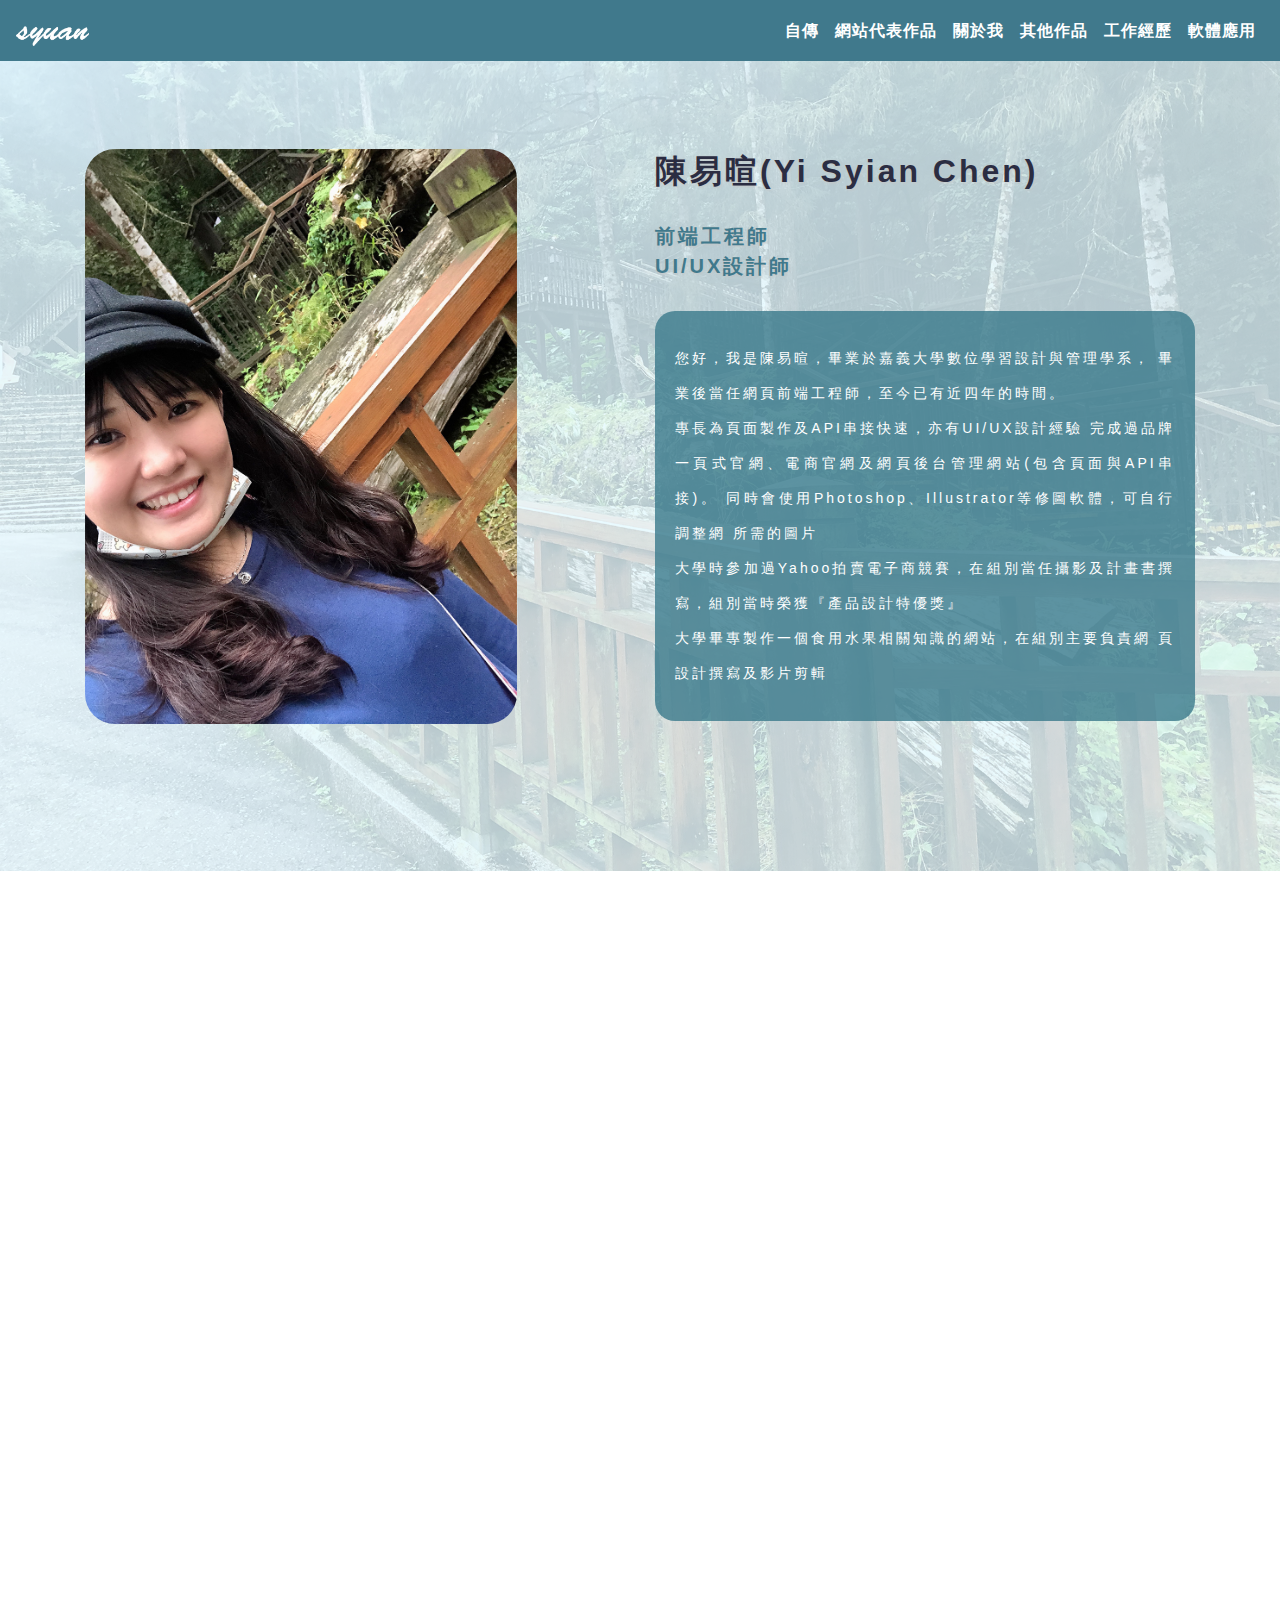
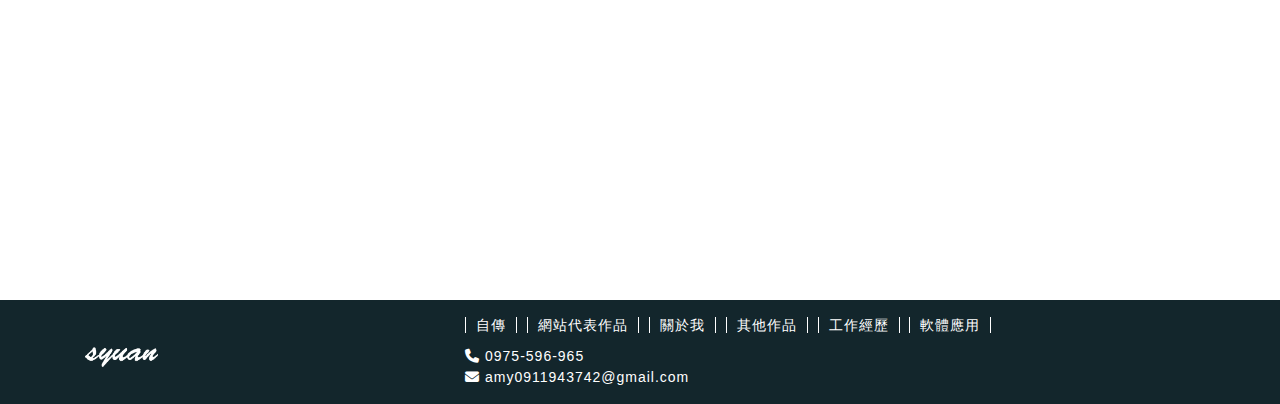
==== commit 85fa31be: "Update index.html" ====
--- a/index.html
+++ b/index.html
@@ -89,8 +89,8 @@
                                         <span>
                                             您好，我是陳易暄，畢業於嘉義大學數位學習設計與管理學系，
                                             畢業後當任網頁前端工程師，至今已有近四年的時間。<br>
-                                            專長為切版速度快，也擅長U/UX計
-                                            完成過品牌一頁式官網、電商官網及電商平台後台。
+                                            專長為頁面製作及API串接快速，亦有UI/UX設計經驗
+                                            完成過品牌一頁式官網、電商官網及網頁後台管理網站(包含頁面與API串接)。
                                             同時會使用Photoshop、Illustrator等修圖軟體，可自行調整網
                                             所需的圖片<br>
                                             大學時參加過Yahoo拍賣電子商競賽，在組別當任攝影及計畫書撰寫，組別當時榮獲『產品設計特優獎』<br>
@@ -211,7 +211,7 @@
                             </div>
                             <div class="">
                                 <h5>動畫製作</h5>
-                                <p>在網頁內加上動畫設計，可是網頁更活潑生動，善誠利用CSS技術搭配JQuery或JavaScript製作動畫，亦有使用過vue的經驗</p>
+                                <p>在網頁內加上動畫設計，可使網頁更活潑生動，擅長利用CSS技術搭配JQuery或JavaScript製作動畫，亦有使用過vue的經驗</p>
                             </div>
                         </div>
                     </div>
@@ -393,7 +393,7 @@
                             <div class="job-flex">
                                 <i class="fa-solid fa-briefcase"></i>
                                 <div class="">
-                                    <p>派去行銷整合科技股份有限公司</p>
+                                    <p>派趣行銷整合科技股份有限公司</p>
                                     <p>暑期實習生</p>
                                     <span>2017-07 ~ 2017-08</span>
                                 </div>
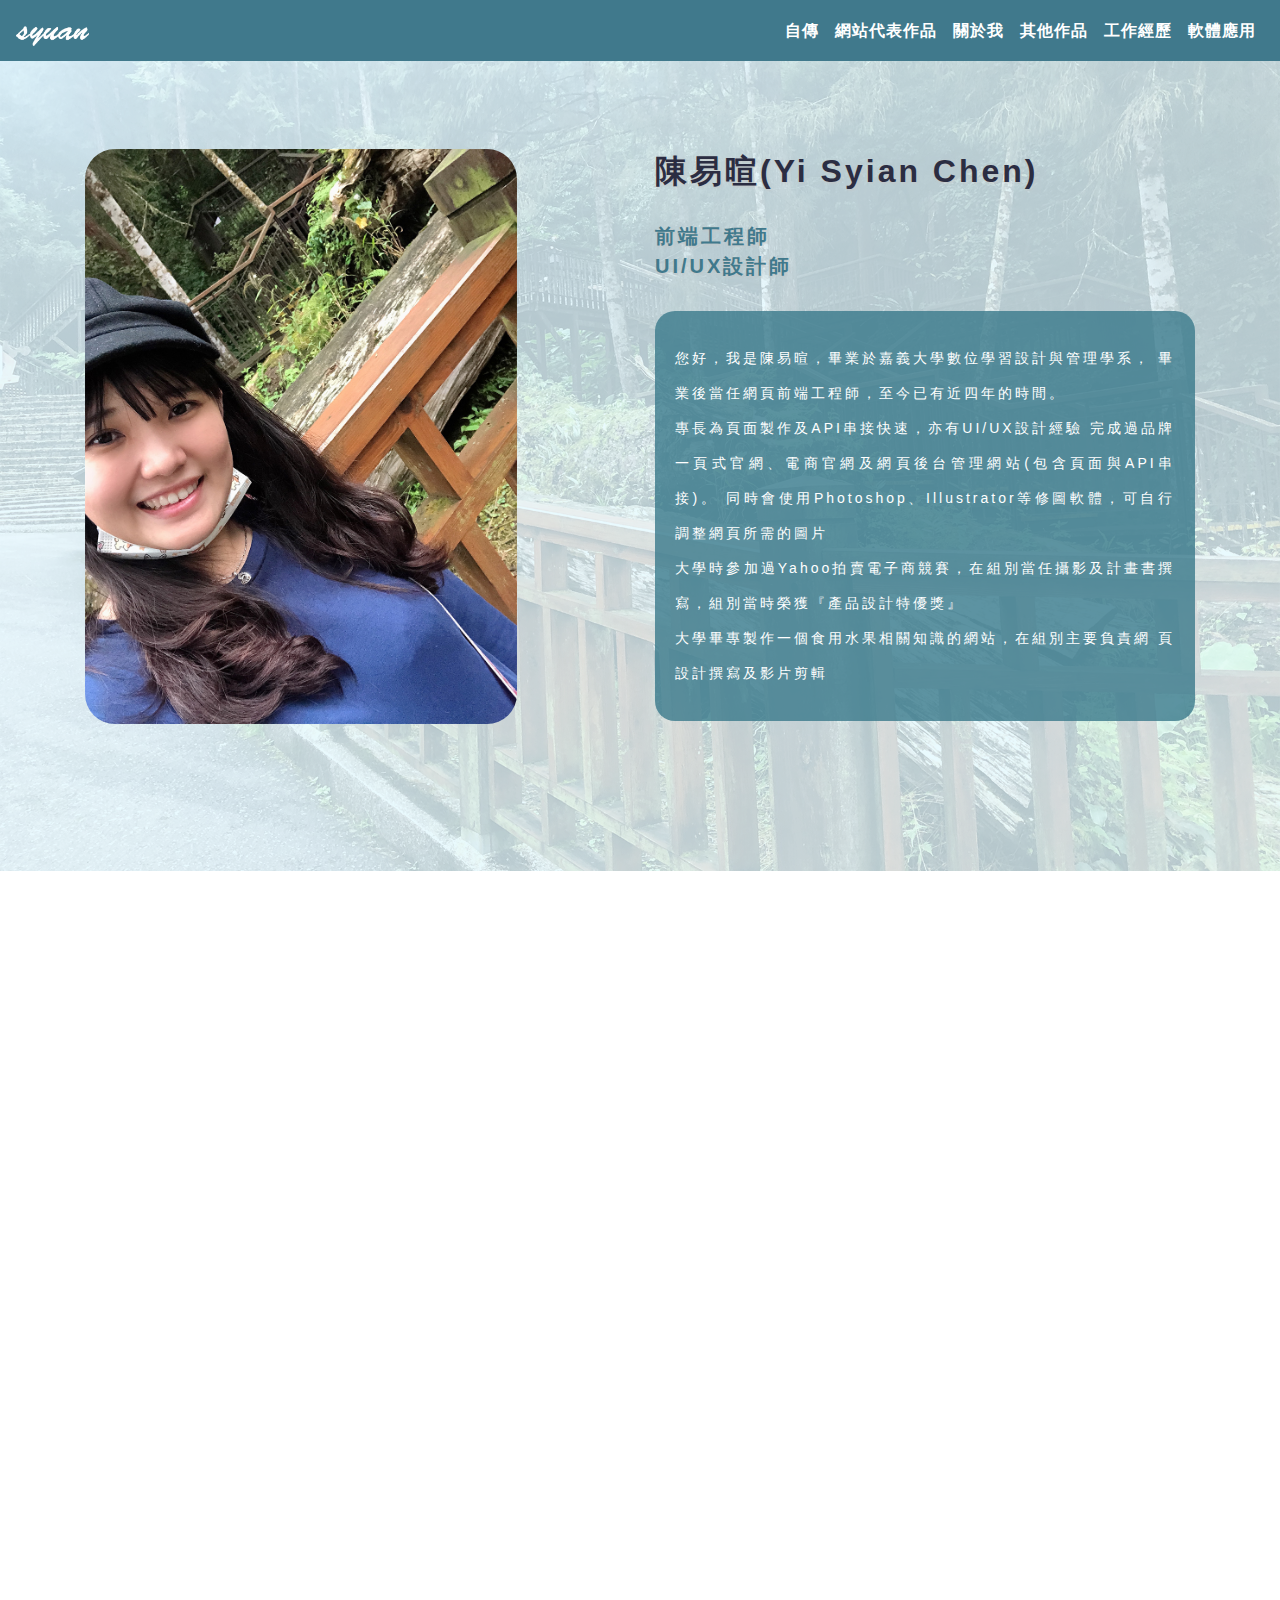
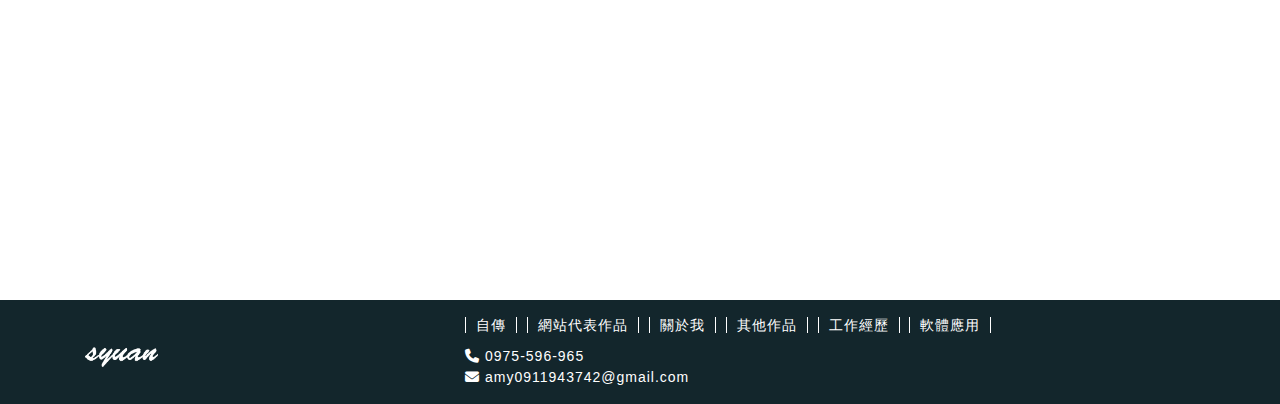
==== commit f96ead28: "Update index.html" ====
--- a/index.html
+++ b/index.html
@@ -91,8 +91,7 @@
                                             畢業後當任網頁前端工程師，至今已有近四年的時間。<br>
                                             專長為頁面製作及API串接快速，亦有UI/UX設計經驗
                                             完成過品牌一頁式官網、電商官網及網頁後台管理網站(包含頁面與API串接)。
-                                            同時會使用Photoshop、Illustrator等修圖軟體，可自行調整網
-                                            所需的圖片<br>
+                                            同時會使用Photoshop、Illustrator等修圖軟體，可自行調整網頁所需的圖片<br>
                                             大學時參加過Yahoo拍賣電子商競賽，在組別當任攝影及計畫書撰寫，組別當時榮獲『產品設計特優獎』<br>
                                             大學畢專製作一個食用水果相關知識的網站，在組別主要負責網
                                             頁設計撰寫及影片剪輯
@@ -192,8 +191,8 @@
                                 <i class="fa-solid fa-code"></i>
                             </div>
                             <div class="">
-                                <h5>切版技能</h5>
-                                <p>擅長使用Bootstrap進行切版，技術成熟且快速，同時兼具RWD，現代人使用各種裝置的機會相較以前有顯著的提升，因此RWD對於網站來說更是必須的</p>
+                                <h5>Vue框架應用</h5>
+                                <p>熟悉Vue的框架應用，撰寫程式快速</p>
                             </div>
                         </div>
                         <div class="skill-area addright">
@@ -210,8 +209,8 @@
                                 <i class="fa-solid fa-wand-magic-sparkles"></i>
                             </div>
                             <div class="">
-                                <h5>動畫製作</h5>
-                                <p>在網頁內加上動畫設計，可使網頁更活潑生動，擅長利用CSS技術搭配JQuery或JavaScript製作動畫，亦有使用過vue的經驗</p>
+                                <h5>API串接</h5>
+                                <p>擅長API串接，並將資料作呈現</p>
                             </div>
                         </div>
                     </div>
@@ -381,18 +380,6 @@
                             <div class="job-flex">
                                 <i class="fa-solid fa-briefcase"></i>
                                 <div class="">
-                                    <p>鈮豪企業股份有限公司</p>
-                                    <p>暑期工讀生</p>
-                                    <span>2016-07 ~ 2016-08</span>
-                                </div>
-                            </div>
-                        </div>
-                    </div>
-                    <div class="col-md-4">
-                        <div class="job-area">
-                            <div class="job-flex">
-                                <i class="fa-solid fa-briefcase"></i>
-                                <div class="">
                                     <p>派趣行銷整合科技股份有限公司</p>
                                     <p>暑期實習生</p>
                                     <span>2017-07 ~ 2017-08</span>
@@ -407,7 +394,19 @@
                                 <div class="">
                                     <p>帶心行銷整合企業社</p>
                                     <p>網頁前端工程師</p>
-                                    <span>2018-07 ~ 至今 (四年)</span>
+                                    <span>2018-07 ~ 2022-10</span>
+                                </div>
+                            </div>
+                        </div>
+                    </div>
+		    <div class="col-md-4">
+                        <div class="job-area">
+                            <div class="job-flex">
+                                <i class="fa-solid fa-briefcase"></i>
+                                <div class="">
+                                    <p>樺晟電子股份有限公司</p>
+                                    <p>Vue前端開發工程師</p>
+                                    <span>2022-11 ~ 至今</span>
                                 </div>
                             </div>
                         </div>
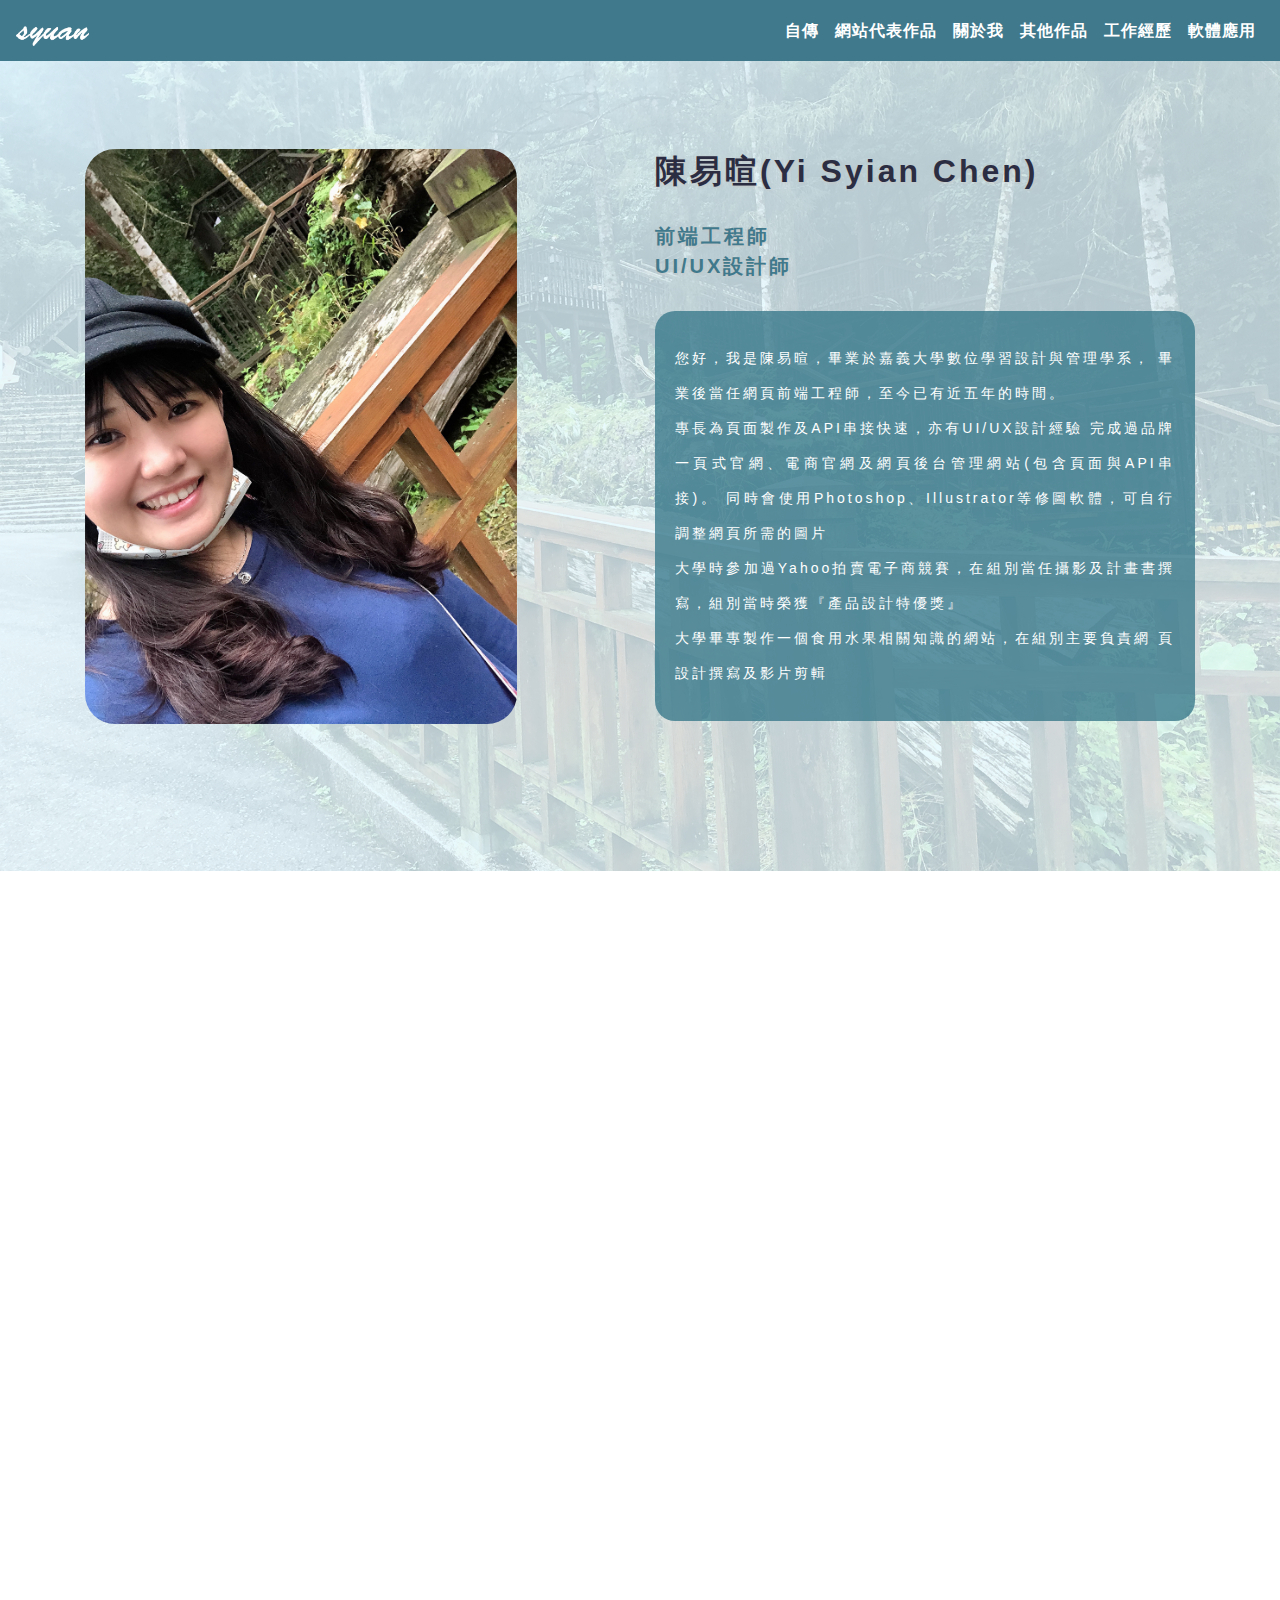
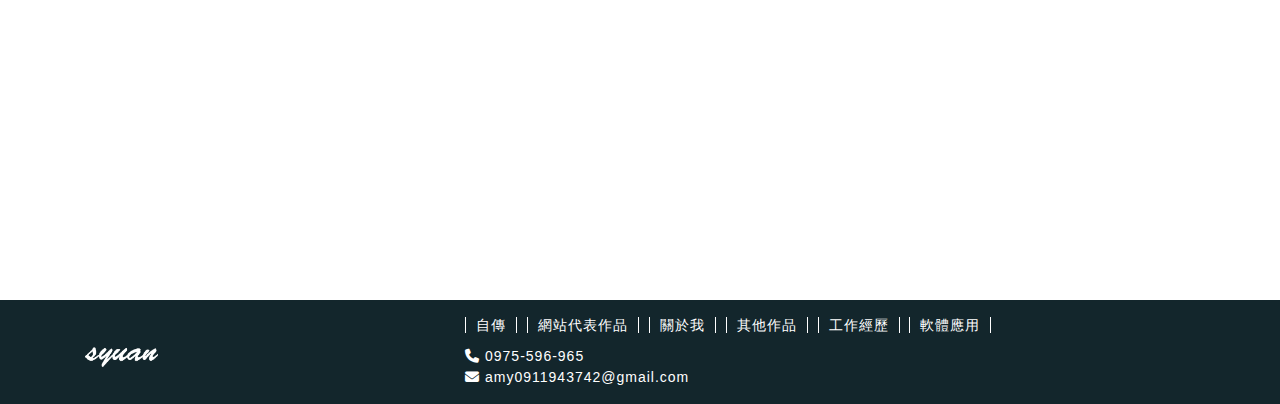
==== commit 9d47c247: "Update index.html" ====
--- a/index.html
+++ b/index.html
@@ -88,7 +88,7 @@
                                     <div class="">
                                         <span>
                                             您好，我是陳易暄，畢業於嘉義大學數位學習設計與管理學系，
-                                            畢業後當任網頁前端工程師，至今已有近四年的時間。<br>
+                                            畢業後當任網頁前端工程師，至今已有近五年的時間。<br>
                                             專長為頁面製作及API串接快速，亦有UI/UX設計經驗
                                             完成過品牌一頁式官網、電商官網及網頁後台管理網站(包含頁面與API串接)。
                                             同時會使用Photoshop、Illustrator等修圖軟體，可自行調整網頁所需的圖片<br>
@@ -210,7 +210,7 @@
                             </div>
                             <div class="">
                                 <h5>API串接</h5>
-                                <p>擅長API串接，並將資料作呈現</p>
+                                <p>擅長API串接，並將資料做後續的處理與呈現</p>
                             </div>
                         </div>
                     </div>
